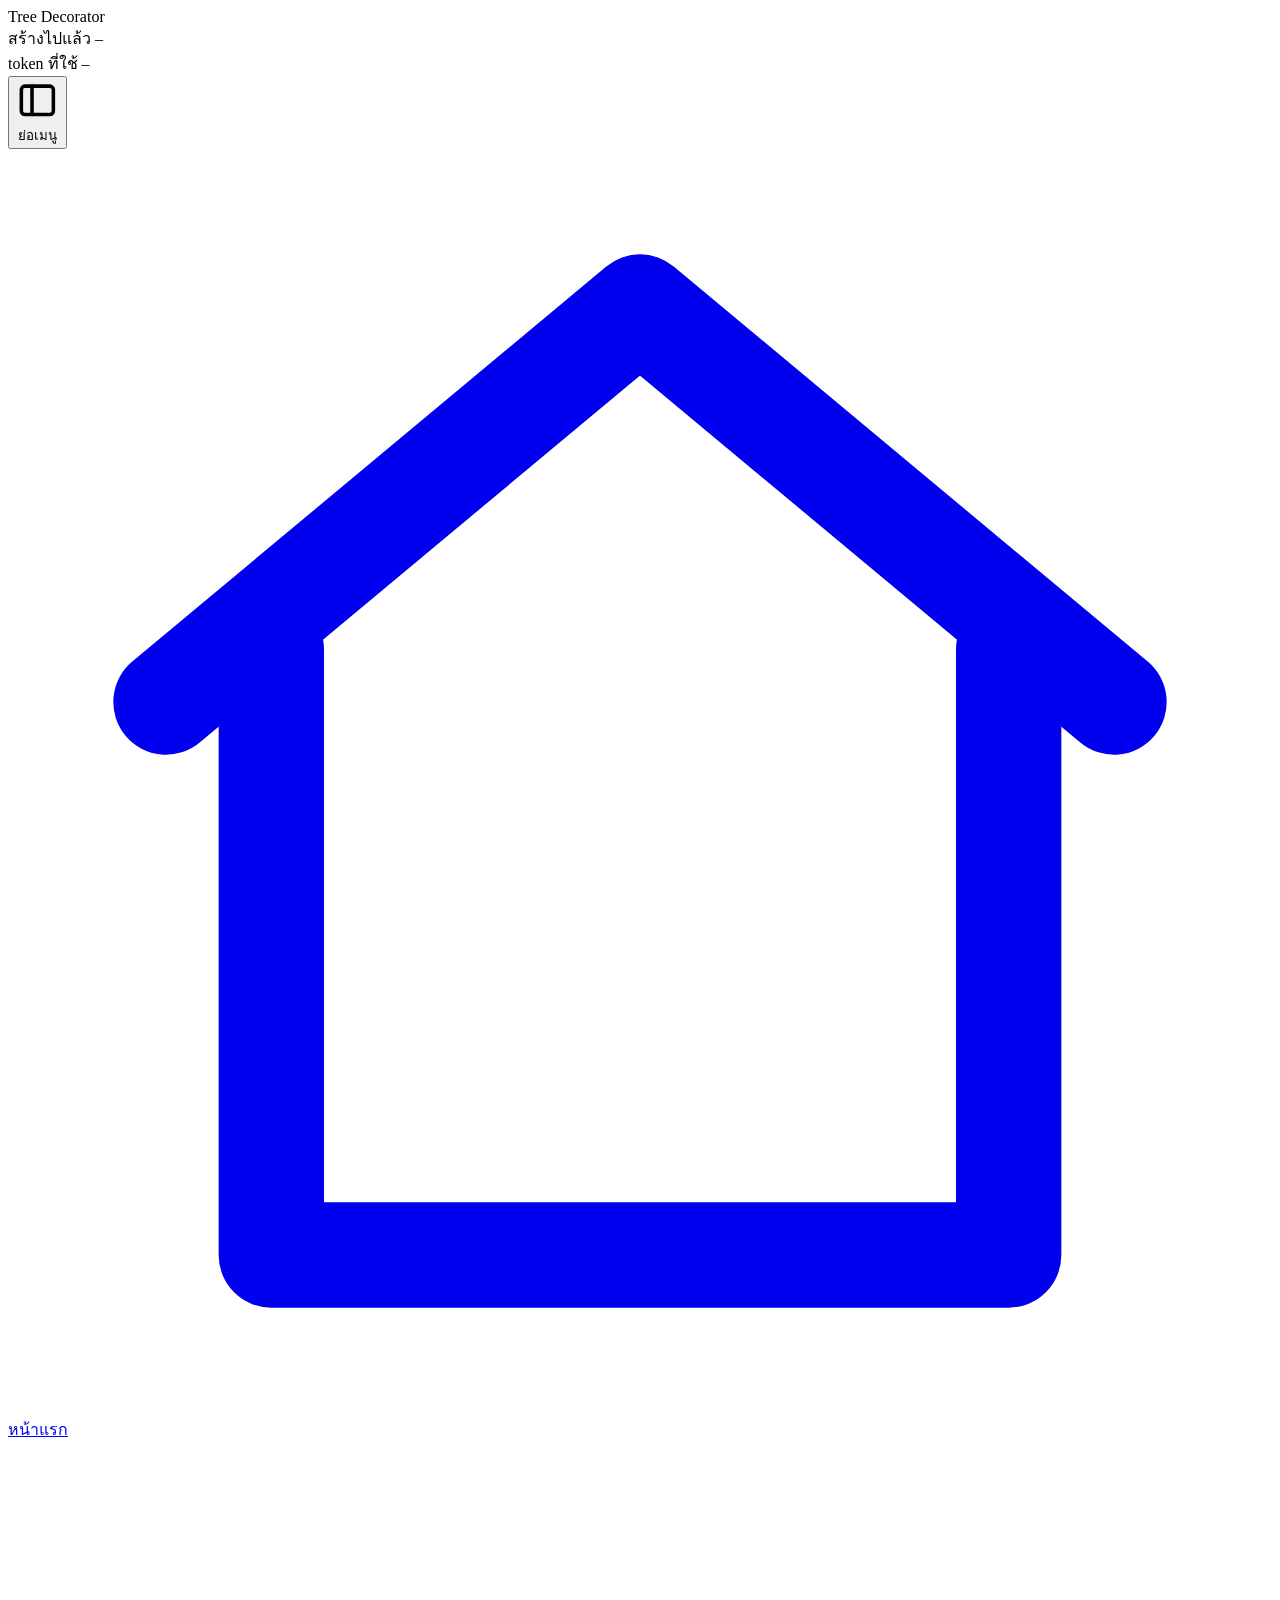
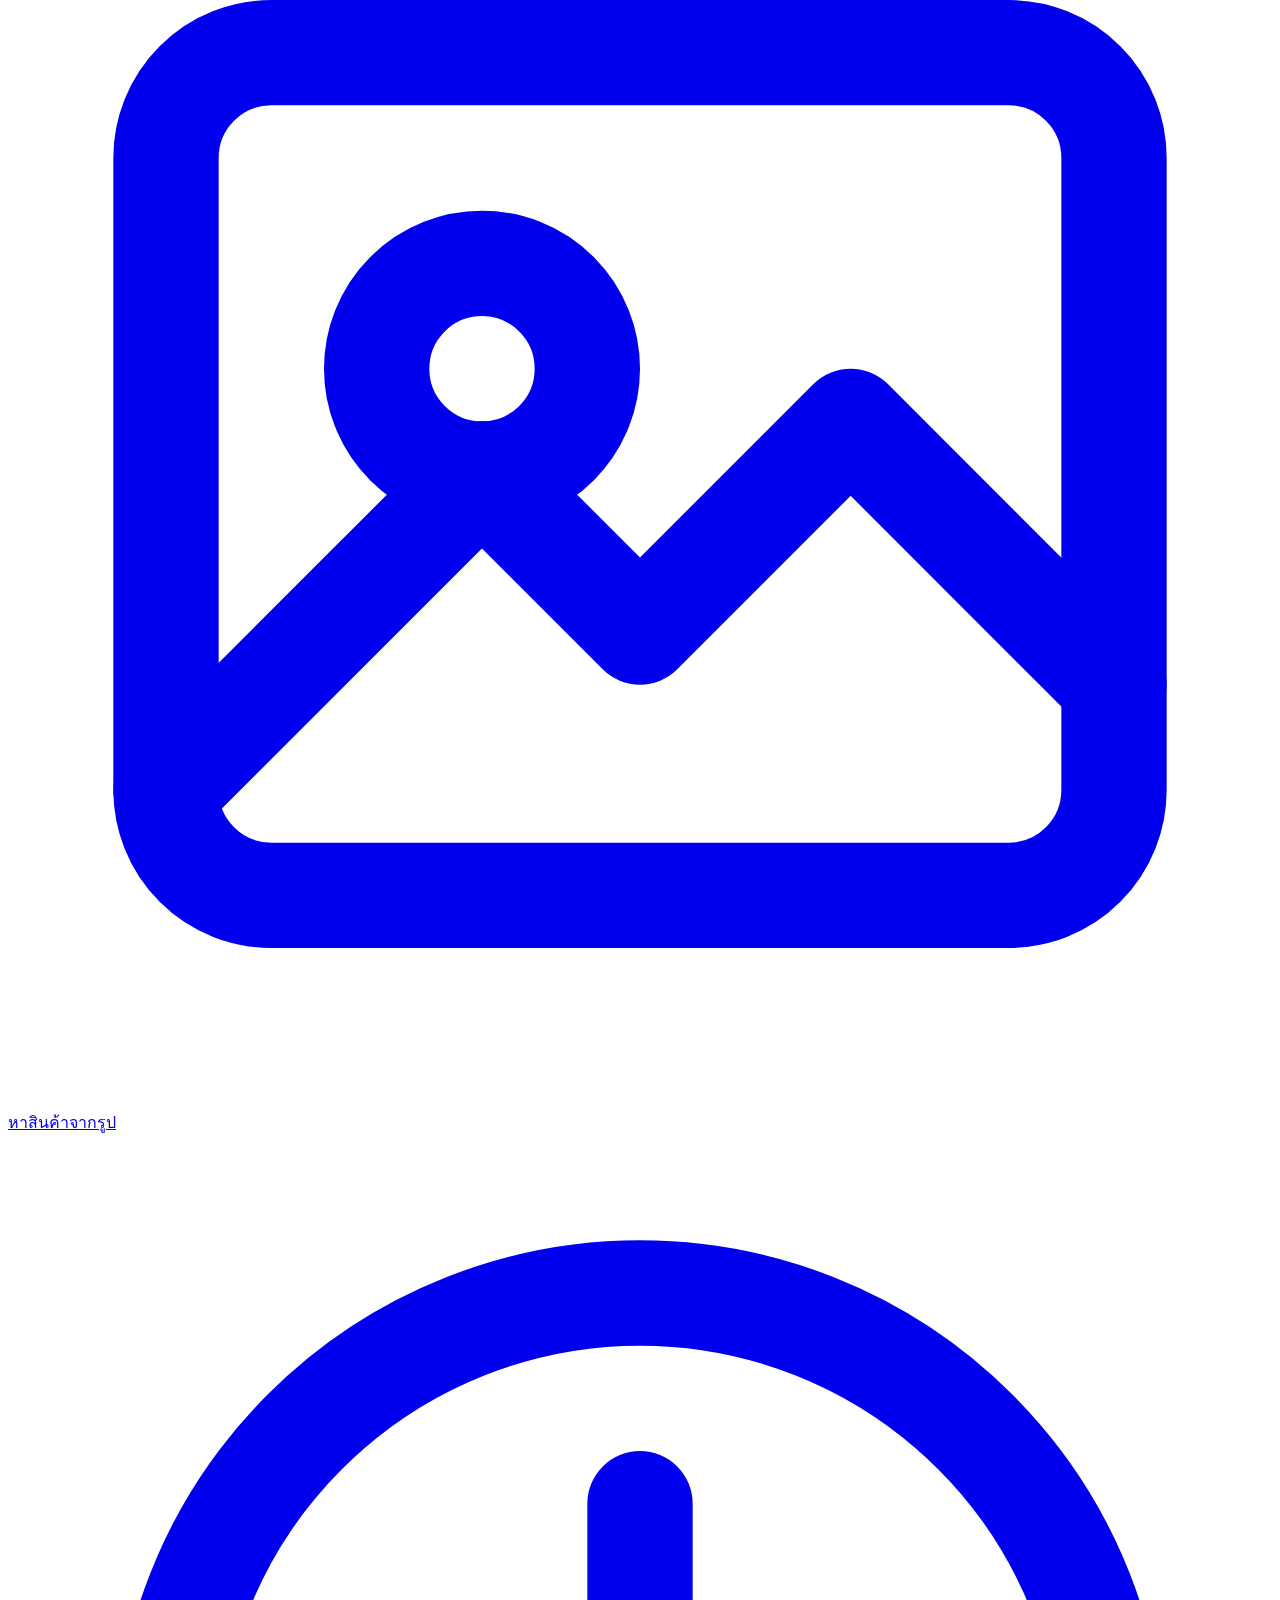
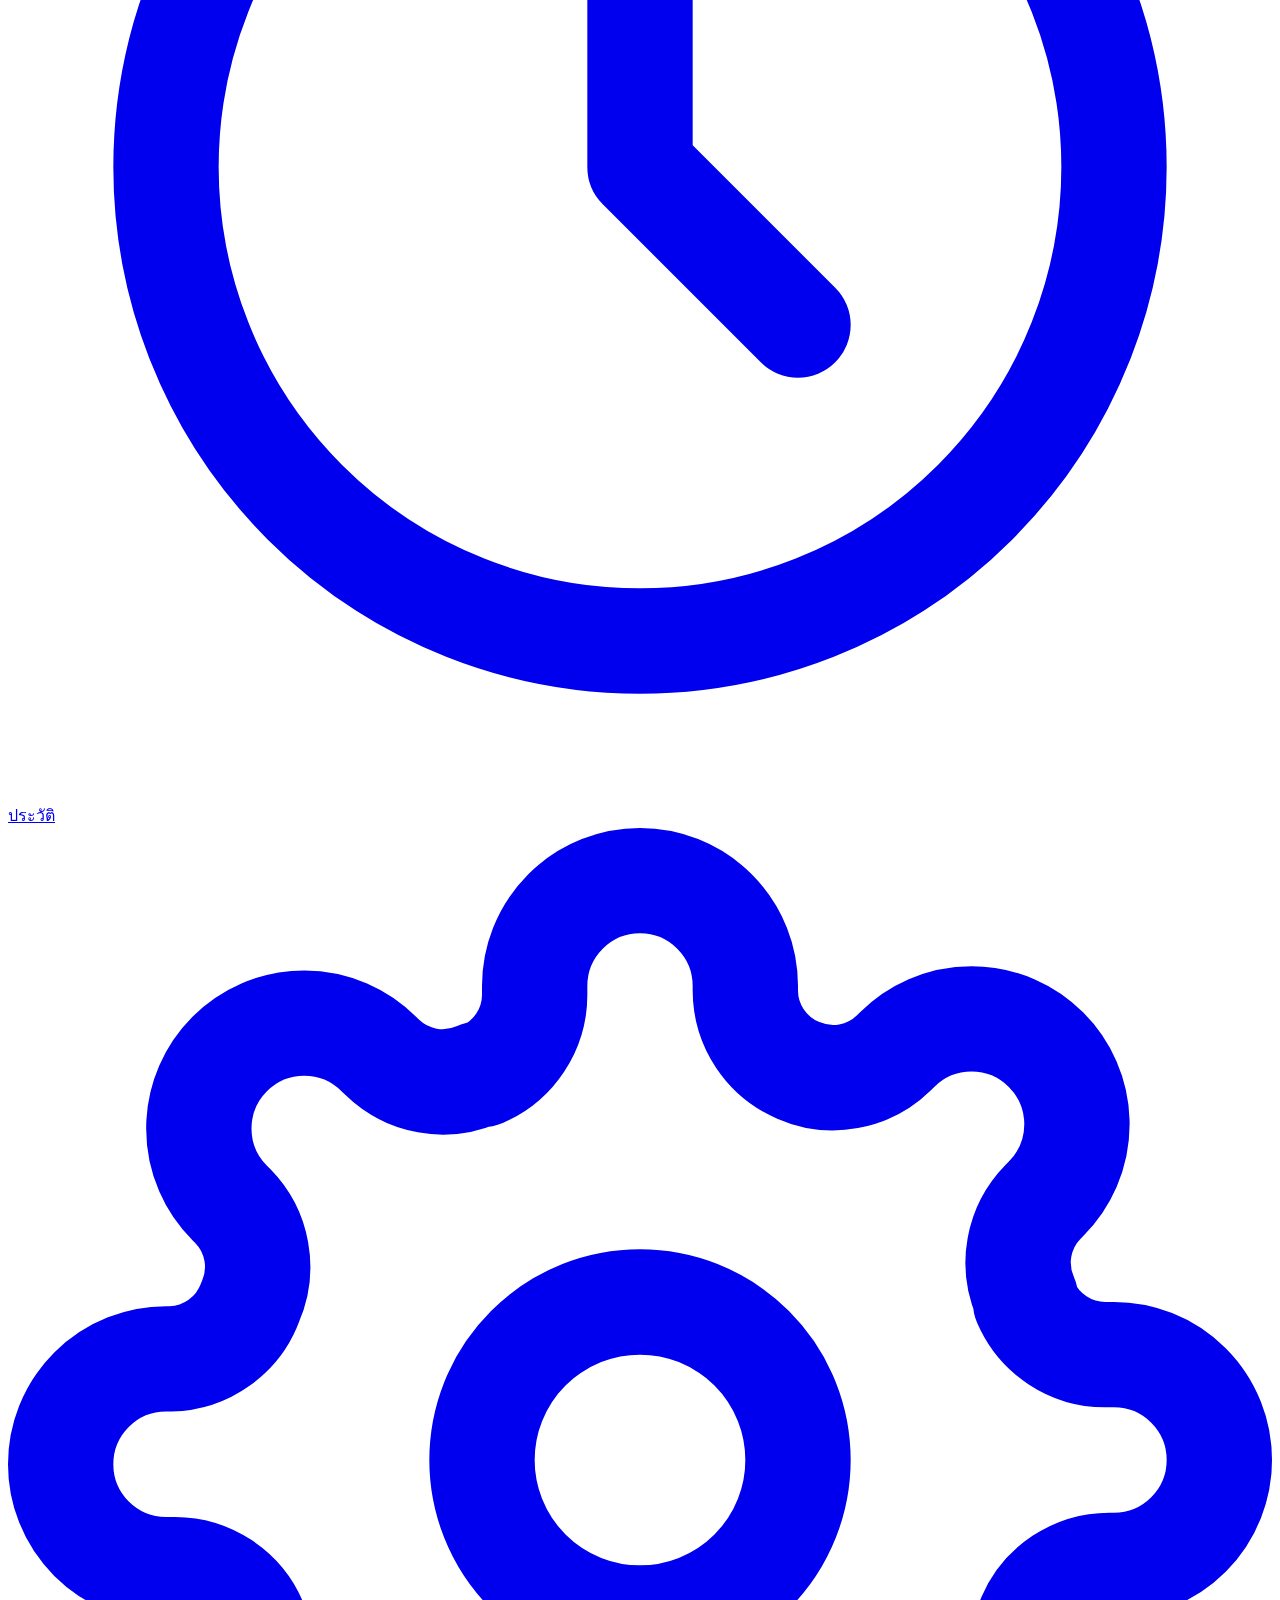
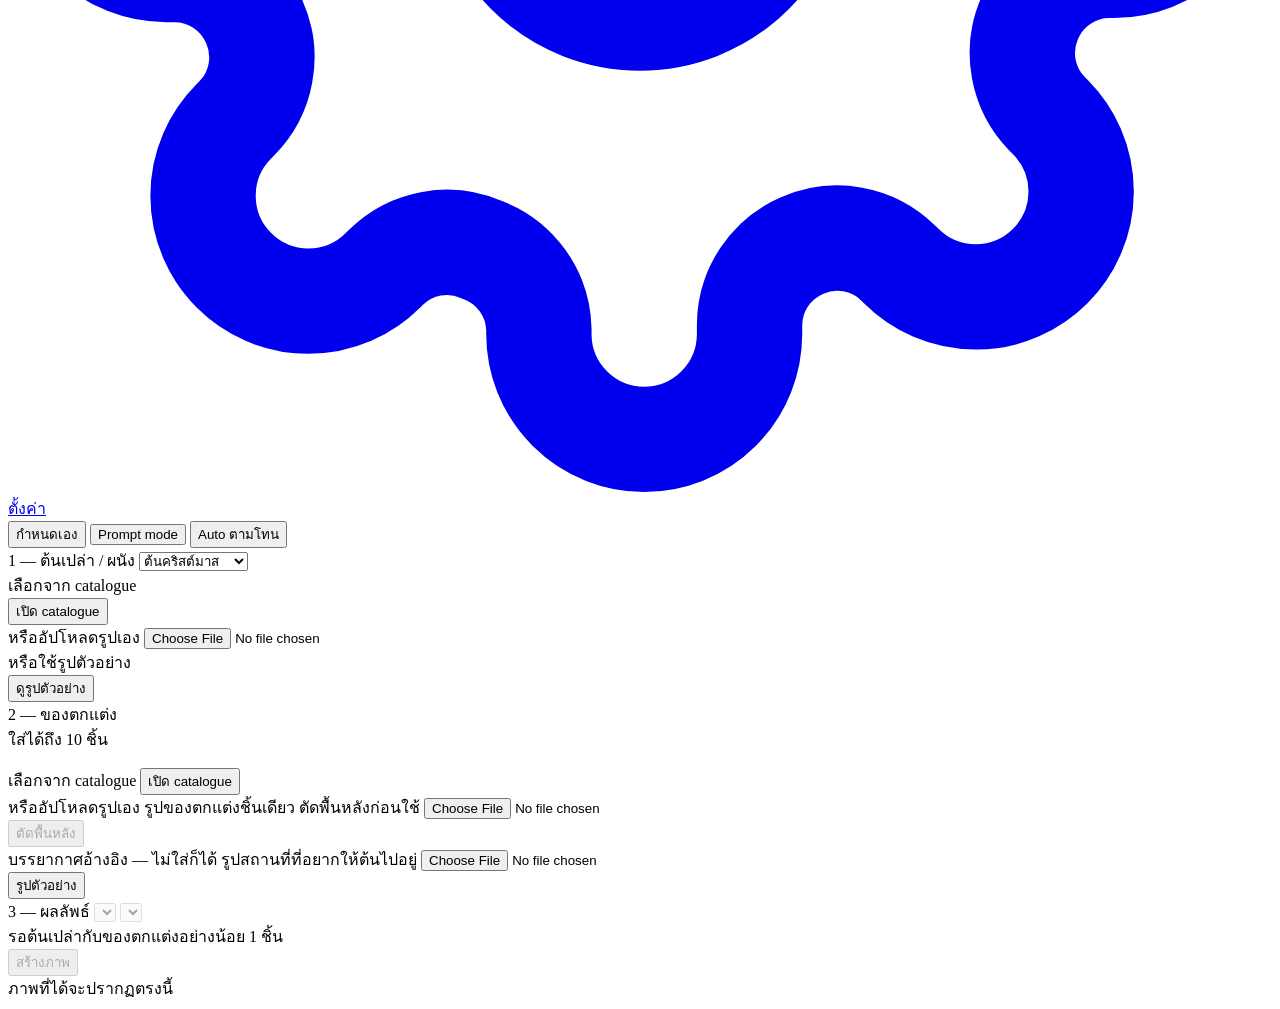
==== frontend/index.html @ 122dd1dc "refactor(frontend): extract generate request builders and add ?dryrun=1 (SPEC layout v2 8.0) buildGe" ====
<!doctype html>
<html lang="th">
<head>
<meta charset="utf-8">
<meta name="viewport" content="width=device-width, initial-scale=1">
<title>Tree Decorator</title>
<link rel="icon" href="/static/icon.ico">
<link rel="stylesheet" href="/static/styles/tokens.css?v=8.50">
<link rel="stylesheet" href="/static/styles/components.css?v=8.50">
<script src="/static/theme.js?v=8.50"></script>
<script src="/static/sidebar.js?v=8.50"></script>
</head>
<body>

<header class="topbar">
  <span class="logo">Tree Decorator</span>
  <span class="spacer"></span>
  <div class="tile">
    <span class="k caption">สร้างไปแล้ว</span>
    <span class="v" id="generations">–</span>
  </div>
  <div class="tile">
    <span class="k caption">token ที่ใช้</span>
    <span class="v" id="tokens">–</span>
  </div>
</header>

<div class="frame">
  <nav class="sidebar">
    <button type="button" class="row" id="sidebar-toggle">
      <span class="row-icon"><svg viewBox="0 0 24 24" fill="none" stroke="currentColor" stroke-width="2" stroke-linecap="round" stroke-linejoin="round"><rect x="3" y="4" width="18" height="16" rx="2"/><line x1="9" y1="4" x2="9" y2="20"/></svg></span>
      ย่อเมนู
    </button>
    <a class="row active" href="/" title="หน้าแรก">
      <span class="row-icon"><svg viewBox="0 0 24 24" fill="none" stroke="currentColor" stroke-width="2" stroke-linecap="round" stroke-linejoin="round"><path d="M3 10.5 12 3l9 7.5"/><path d="M5 9.5V21h14V9.5"/></svg></span>
      หน้าแรก
    </a>
    <a class="row" href="/identify" title="หาสินค้าจากรูป">
      <span class="row-icon"><svg viewBox="0 0 24 24" fill="none" stroke="currentColor" stroke-width="2" stroke-linecap="round" stroke-linejoin="round"><rect x="3" y="4" width="18" height="16" rx="2"/><circle cx="9" cy="10" r="2"/><path d="M21 16l-5-5-4 4-3-3-6 6"/></svg></span>
      หาสินค้าจากรูป
    </a>
    <a class="row" href="/history" title="ประวัติ">
      <span class="row-icon"><svg viewBox="0 0 24 24" fill="none" stroke="currentColor" stroke-width="2" stroke-linecap="round" stroke-linejoin="round"><circle cx="12" cy="12" r="9"/><path d="M12 7v5l3 3"/></svg></span>
      ประวัติ
    </a>
    <a class="row" href="/settings" title="ตั้งค่า">
      <span class="row-icon"><svg viewBox="0 0 24 24" fill="none" stroke="currentColor" stroke-width="2" stroke-linecap="round" stroke-linejoin="round"><circle cx="12" cy="12" r="3"/><path d="M19.4 15a1.65 1.65 0 0 0 .33 1.82l.06.06a2 2 0 0 1 0 2.83 2 2 0 0 1-2.83 0l-.06-.06a1.65 1.65 0 0 0-1.82-.33 1.65 1.65 0 0 0-1 1.51V21a2 2 0 0 1-2 2 2 2 0 0 1-2-2v-.09A1.65 1.65 0 0 0 9 19.4a1.65 1.65 0 0 0-1.82.33l-.06.06a2 2 0 0 1-2.83 0 2 2 0 0 1 0-2.83l.06-.06a1.65 1.65 0 0 0 .33-1.82 1.65 1.65 0 0 0-1.51-1H3a2 2 0 0 1-2-2 2 2 0 0 1 2-2h.09A1.65 1.65 0 0 0 4.6 9a1.65 1.65 0 0 0-.33-1.82l-.06-.06a2 2 0 0 1 0-2.83 2 2 0 0 1 2.83 0l.06.06a1.65 1.65 0 0 0 1.82.33H9a1.65 1.65 0 0 0 1-1.51V3a2 2 0 0 1 2-2 2 2 0 0 1 2 2v.09a1.65 1.65 0 0 0 1 1.51 1.65 1.65 0 0 0 1.82-.33l.06-.06a2 2 0 0 1 2.83 0 2 2 0 0 1 0 2.83l-.06.06a1.65 1.65 0 0 0-.33 1.82V9a1.65 1.65 0 0 0 1.51 1H21a2 2 0 0 1 2 2 2 2 0 0 1-2 2h-.09a1.65 1.65 0 0 0-1.51 1z"/></svg></span>
      ตั้งค่า
    </a>
  </nav>

  <main class="page stack">

    <!-- Three ways in: "กำหนดเอง" is the panels below, unchanged. "Auto ตามโทน" is a simple
         helper for a customer who doesn't know what to pick — one question, the tone, then a
         fixed recipe of decorations auto-filled into the same panels via auto.js. "Prompt mode"
         is a chat-style page (prompt.js): attach the same tree/decorations/scene as chips,
         type a free description instead of picking a density, send once. None of the three
         replaces another. -->
    <div class="mode-switch" role="tablist" aria-label="โหมดสร้างภาพ">
      <button type="button" class="row active" id="mode-btn-custom" aria-pressed="true">กำหนดเอง</button>
      <button type="button" class="row" id="mode-btn-prompt" aria-pressed="false">Prompt mode</button>
      <button type="button" class="row" id="mode-btn-auto" aria-pressed="false">Auto ตามโทน</button>
    </div>

    <!-- The three-panel flow the design is built around: bare tree in, decorations in,
         result out. Generate lives inside the result panel — it is the button that fills
         this panel, so it sits where its effect appears rather than in a card of its own. -->
    <div class="panels" id="mode-custom">

      <section class="card stack">
        <span class="panel-title">1 — ต้นเปล่า / ผนัง</span>
        <select class="input" id="backdrop-select" aria-label="พื้นหลัง: ต้นคริสต์มาส หรือ ผนัง">
          <option value="tree">ต้นคริสต์มาส</option>
          <option value="wall">ผนัง หรือ ประตู</option>
        </select>

        <!-- Three ways to fill this one slot, not three things to do: the catalogue first,
             since a shop most often decorates its own stock, then an own photo, then the
             samples for someone with neither to hand. Each is labelled as an alternative so
             the stack does not read as a checklist. -->
        <div class="stack alt-group">
          <div class="stack">
            <span class="section-title">เลือกจาก catalogue</span>
            <div class="btn-row">
              <button class="btn" id="tree-catalog-toggle">เปิด catalogue</button>
            </div>
          </div>
          <div class="stack">
            <span class="section-title">หรืออัปโหลดรูปเอง</span>
            <input class="input" type="file" id="tree-file" accept="image/jpeg,image/png">
          </div>
          <div class="stack">
            <span class="section-title">หรือใช้รูปตัวอย่าง</span>
            <div class="btn-row">
              <button class="btn" id="tree-sample-toggle">ดูรูปตัวอย่าง</button>
            </div>
            <div class="sample-strip" id="tree-samples" hidden></div>
          </div>
        </div>
        <div class="thumb-frame" id="tree-preview-frame" hidden>
          <img class="thumb" id="tree-preview" alt="ต้นเปล่า">
          <span class="thumb-code" id="tree-code-badge" hidden></span>
        </div>
        <div id="tree-size-gate" hidden></div>
      </section>

      <section class="card stack role-decoration">
        <span class="panel-title">2 — ของตกแต่ง</span>
        <div class="decoration-columns">

          <div class="stack decoration-list-col">
            <span class="hint" id="element-count-hint">ใส่ได้ถึง 10 ชิ้น</span>
            <ul class="accepted" id="accepted-elements"></ul>
          </div>

          <div class="stack decoration-controls-col">

            <div class="stack">
              <span class="section-title">เลือกจาก catalogue</span>
              <button class="btn" id="catalog-toggle">เปิด catalogue</button>
            </div>

            <div class="stack">
              <span class="section-title">หรืออัปโหลดรูปเอง</span>
              <span class="hint">รูปของตกแต่งชิ้นเดียว ตัดพื้นหลังก่อนใช้</span>
              <input class="input" type="file" id="element-file" accept="image/jpeg,image/png">
              <div class="btn-row">
                <button class="btn" id="cut-btn" disabled>ตัดพื้นหลัง</button>
                <span class="hint" id="cut-hint"></span>
              </div>
              <div class="thumb-frame-sm" id="element-preview-frame" hidden>
                <img class="thumb-sm checker" id="element-preview" alt="ของตกแต่งที่ตัดพื้นหลังแล้ว">
                <span class="thumb-code" id="element-code-badge" hidden></span>
              </div>
              <div class="btn-row" id="element-actions" hidden>
                <button class="btn" id="accept-btn">ใช้ชิ้นนี้</button>
                <button class="btn danger" id="reject-btn">ทิ้ง แล้วลองใหม่</button>
              </div>
            </div>

            <div class="stack section-optional">
              <span class="section-title">บรรยากาศอ้างอิง <span class="hint">— ไม่ใส่ก็ได้</span></span>
              <span class="hint">รูปสถานที่ที่อยากให้ต้นไปอยู่</span>
              <input class="input" type="file" id="scene-reference-file" accept="image/jpeg,image/png">
              <div class="btn-row">
                <button class="btn" id="scene-sample-toggle">รูปตัวอย่าง</button>
              </div>
              <div class="sample-strip" id="scene-samples" hidden></div>
              <div class="btn-row" id="scene-reference-actions" hidden>
                <button class="btn danger" id="scene-reference-clear">เอารูปออก</button>
              </div>
              <img class="thumb-sm" id="scene-reference-preview" alt="รูปบรรยากาศอ้างอิง" hidden>
            </div>

          </div>

        </div>
      </section>

      <section class="card stack role-result">
        <span class="panel-title">3 — ผลลัพธ์</span>
        <select class="input option-name" id="size-select" disabled aria-label="ขนาดภาพผลลัพธ์"></select>
        <select class="input" id="density-select" disabled aria-label="ความหนาแน่นของตกแต่ง"></select>
        <div class="chip" id="status-chip">รอต้นเปล่ากับของตกแต่งอย่างน้อย 1 ชิ้น</div>
        <div class="btn-row">
          <button class="btn primary" id="generate-btn" disabled>สร้างภาพ</button>
        </div>
        <div class="notice" id="error-box" hidden></div>
        <span class="hint" id="result-empty">ภาพที่ได้จะปรากฏตรงนี้</span>
        <img class="thumb" id="out-result" alt="ต้นที่แต่งแล้ว" hidden>
        <div class="btn-row" id="count-actions" hidden>
          <button class="btn" id="count-btn">นับของในรูปนี้</button>
          <span class="hint">เสียเงินเพิ่มเล็กน้อย</span>
        </div>
        <ul class="hint" id="result-quantities" hidden></ul>
        <span class="hint" id="count-note" hidden></span>
        <span class="hint" id="stock-note" hidden>ของที่ต้องเบิก (คิดจากขนาดจริงในแคตตาล็อก ไม่ใช่การนับจากรูป)</span>
        <ul class="hint" id="result-stock" hidden></ul>
        <div class="btn-row" id="result-actions" hidden>
          <a class="btn" id="download-btn" download>ดาวน์โหลด</a>
          <!-- Full price breakdown now lives on its own page (quote.html/quote.js) — panels
               1-3 were too cramped for it. href/hidden set by resumeFromHistory() and the
               generate-btn handler in app.js once a request_id exists. -->
          <a class="btn" id="quote-link" href="/quote" hidden>ดูราคาแบบเต็ม →</a>
          <span class="hint mono" id="result-meta"></span>
        </div>
      </section>

    </div>

    <!-- Owned entirely by auto.js — the tone row and the proposed decorations, built the
         same way #accepted-elements is: a container the script fills in. -->
    <div id="mode-auto" hidden></div>

    <!-- Owned entirely by prompt.js. A chat log (bot greeting, then a user message + a bot
         reply per send) above a composer: attachment chips, a free-text box, and Send —
         built the same "script fills in the container" way as #mode-auto. -->
    <div id="mode-prompt" class="chat-shell" hidden>
      <div class="chat-log" id="prompt-log">
        <div class="msg bot">
          <div class="msg-bubble">แนบต้นไม้กับของตกแต่ง แล้วบอกว่าอยากได้แบบไหน กด ส่ง ครั้งเดียวจบ</div>
        </div>
      </div>
      <div class="composer">
        <div class="composer-attachments" id="prompt-attachments"></div>
        <div class="composer-box">
          <div class="composer-attach-row">
            <button type="button" class="attach-btn" id="prompt-attach-tree">
              <svg viewBox="0 0 24 24" fill="none" stroke="currentColor" stroke-width="2" stroke-linecap="round" stroke-linejoin="round"><path d="M12 3v4M5 8l14 0M7 8l-3 6h16l-3-6M6 14l-2 4h16l-2-4"/></svg>
              แนบต้นไม้
            </button>
            <button type="button" class="attach-btn" id="prompt-attach-element">
              <svg viewBox="0 0 24 24" fill="none" stroke="currentColor" stroke-width="2" stroke-linecap="round" stroke-linejoin="round"><circle cx="12" cy="12" r="8"/><path d="M12 4v2M12 18v2"/></svg>
              แนบของตกแต่ง
            </button>
            <button type="button" class="attach-btn" id="prompt-attach-scene">
              <svg viewBox="0 0 24 24" fill="none" stroke="currentColor" stroke-width="2" stroke-linecap="round" stroke-linejoin="round"><rect x="3" y="5" width="18" height="14" rx="2"/><circle cx="8" cy="10" r="1.5"/><path d="M3 16l5-4 4 3 5-5 4 4"/></svg>
              แนบสถานที่จริง (บรรยากาศ)
            </button>
            <button type="button" class="attach-btn" id="prompt-attach-gallery">
              <svg viewBox="0 0 24 24" fill="none" stroke="currentColor" stroke-width="2" stroke-linecap="round" stroke-linejoin="round"><rect x="3" y="3" width="7" height="7" rx="1"/><rect x="14" y="3" width="7" height="7" rx="1"/><rect x="3" y="14" width="7" height="7" rx="1"/><rect x="14" y="14" width="7" height="7" rx="1"/></svg>
              เลือกจากตัวอย่าง
            </button>
            <input type="file" id="prompt-tree-file" accept="image/jpeg,image/png" hidden>
            <input type="file" id="prompt-element-file" accept="image/jpeg,image/png" hidden>
            <input type="file" id="prompt-scene-file" accept="image/jpeg,image/png" hidden>
          </div>
          <textarea class="composer-textarea" id="prompt-textarea"
            placeholder="อยากได้แบบไหน เช่น “แต่งโทนแดง-ทอง หรูหรา เว้นระยะห่างพอสมควร”"></textarea>
          <div class="composer-footer">
            <div class="composer-footer-left">
              <select class="input size-select-mini" id="prompt-size-select" disabled aria-label="ขนาดภาพผลลัพธ์"></select>
              <span class="char-count" id="prompt-char-count">0 / 500</span>
            </div>
            <button type="button" class="btn send-btn" id="prompt-send" disabled aria-label="ส่ง" title="ส่ง">
              <svg viewBox="0 0 24 24" fill="none" stroke="currentColor" stroke-width="2" stroke-linecap="round" stroke-linejoin="round"><path d="M22 2 11 13"/><path d="M22 2 15 22l-4-9-9-4Z"/></svg>
            </button>
          </div>
        </div>
      </div>
    </div>

  </main>
</div>

<dialog id="confirm-dialog">
  <h2>สร้างภาพนี้เลยไหม</h2>
  <p id="confirm-body"></p>
  <div class="notice warning" id="confirm-missing-sizes" hidden></div>
  <ul class="hint" id="confirm-quantities" hidden></ul>
  <div class="btn-row">
    <button class="btn success" id="confirm-btn">สร้างเลย</button>
    <button class="btn danger" id="cancel-btn">ยกเลิก</button>
  </div>
</dialog>

<!-- prompt.js's own confirm dialog — a near-duplicate of #confirm-dialog above (own ids), kept
     separate rather than shared so app.js's and prompt.js's confirm/cancel handlers never
     both fire on the same <dialog>. -->
<dialog id="prompt-confirm-dialog">
  <h2>สร้างภาพนี้เลยไหม</h2>
  <p id="prompt-confirm-body"></p>
  <div class="confirm-prompt-preview" id="prompt-confirm-preview" hidden></div>
  <div class="btn-row">
    <button class="btn success" id="prompt-confirm-yes">สร้างเลย</button>
    <button class="btn danger" id="prompt-confirm-no">ยกเลิก</button>
  </div>
</dialog>

<!-- The catalogue picker. A modal rather than an inline panel because it is a browse: the
     grid wants the whole width, and opening it should not push the rest of panel 2 around. -->
<dialog id="catalog-dialog" class="picker-dialog">
  <div class="picker-head">
    <h2>เลือกของตกแต่งจาก catalogue</h2>
    <button class="btn danger" id="catalog-close">ปิด</button>
  </div>
  <div class="picker-filters">
    <select class="input" id="catalog-shop" aria-label="กรองตามร้าน">
      <option value="">ทุกร้าน</option>
    </select>
    <select class="input" id="catalog-category" aria-label="กรองตามหมวด">
      <option value="">ทุกหมวด</option>
    </select>
    <input class="input" id="catalog-search" placeholder="ค้นรหัสหรือหมวด เช่น 017 หรือ bauble">
  </div>
  <span class="hint" id="catalog-count">กำลังโหลด…</span>
  <!-- What has been picked so far, without closing the dialog to go and look (issue #31).
       Only the decoration pickers fill this; the tree slot holds one tree, so it stays
       hidden there. -->
  <div class="picker-picked" id="catalog-picked" hidden></div>
  <div class="picker-grid" id="catalog-results"></div>
  <div class="btn-row">
    <button class="btn" id="catalog-more" hidden>โหลดเพิ่ม</button>
  </div>
</dialog>

<!-- Photos from the 2026 book's own display gallery — a finished-look style reference to pick
     for Prompt mode instead of uploading one. Reuses the catalogue picker's own dialog/grid
     classes since the "browse then pick one" shape is identical. -->
<dialog id="gallery-dialog" class="picker-dialog">
  <div class="picker-head">
    <h2>เลือกรูปตัวอย่างสไตล์การจัด</h2>
    <button class="btn danger" id="gallery-close">ปิด</button>
  </div>
  <div class="picker-grid" id="gallery-results"></div>
</dialog>

<!-- Full-size look at one photo, opened from the small corner button on a .candidate card. -->
<dialog id="lightbox-dialog" class="lightbox-dialog">
  <button class="btn danger" id="lightbox-close">ปิด</button>
  <img id="lightbox-image" alt="">
</dialog>

<script src="/static/api.js?v=8.50"></script>
<script src="/static/app.js?v=8.50"></script>
<script src="/static/auto.js?v=8.50"></script>
<script src="/static/prompt.js?v=8.50"></script>
</body>
</html>
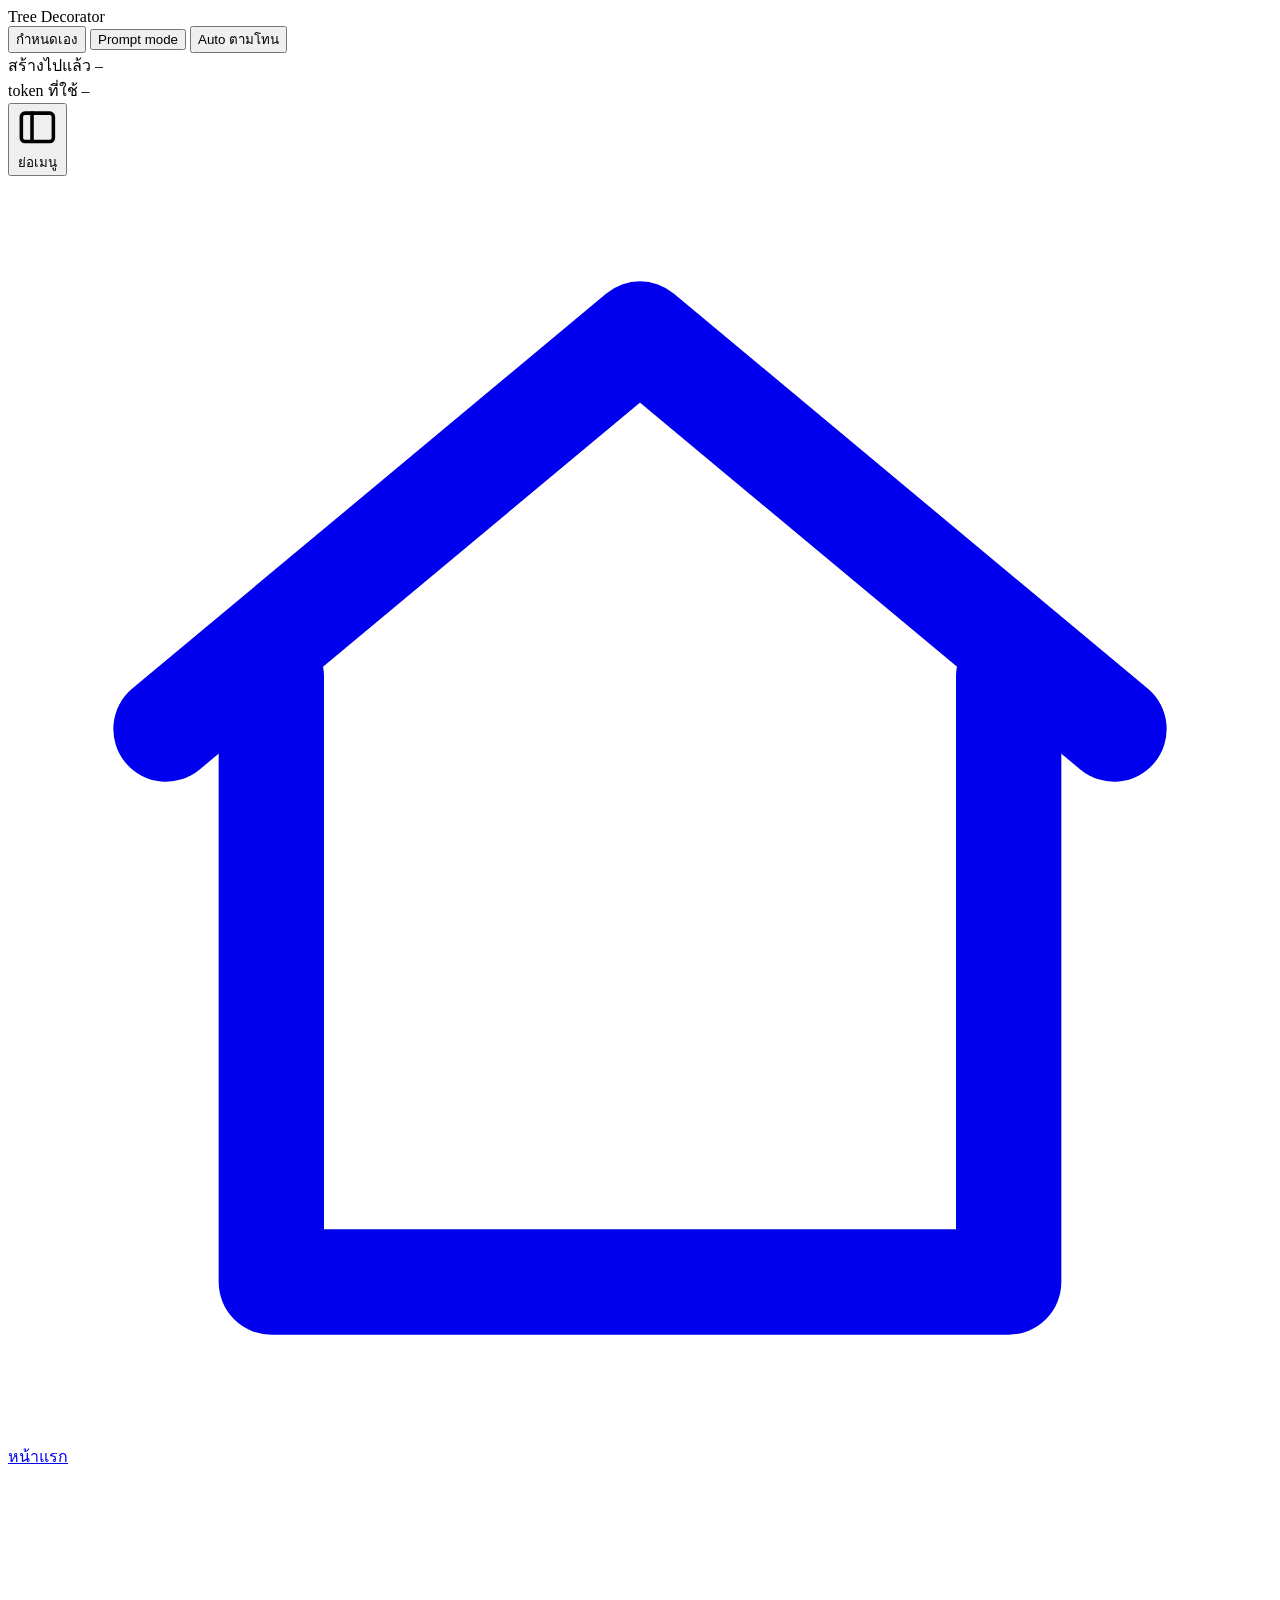
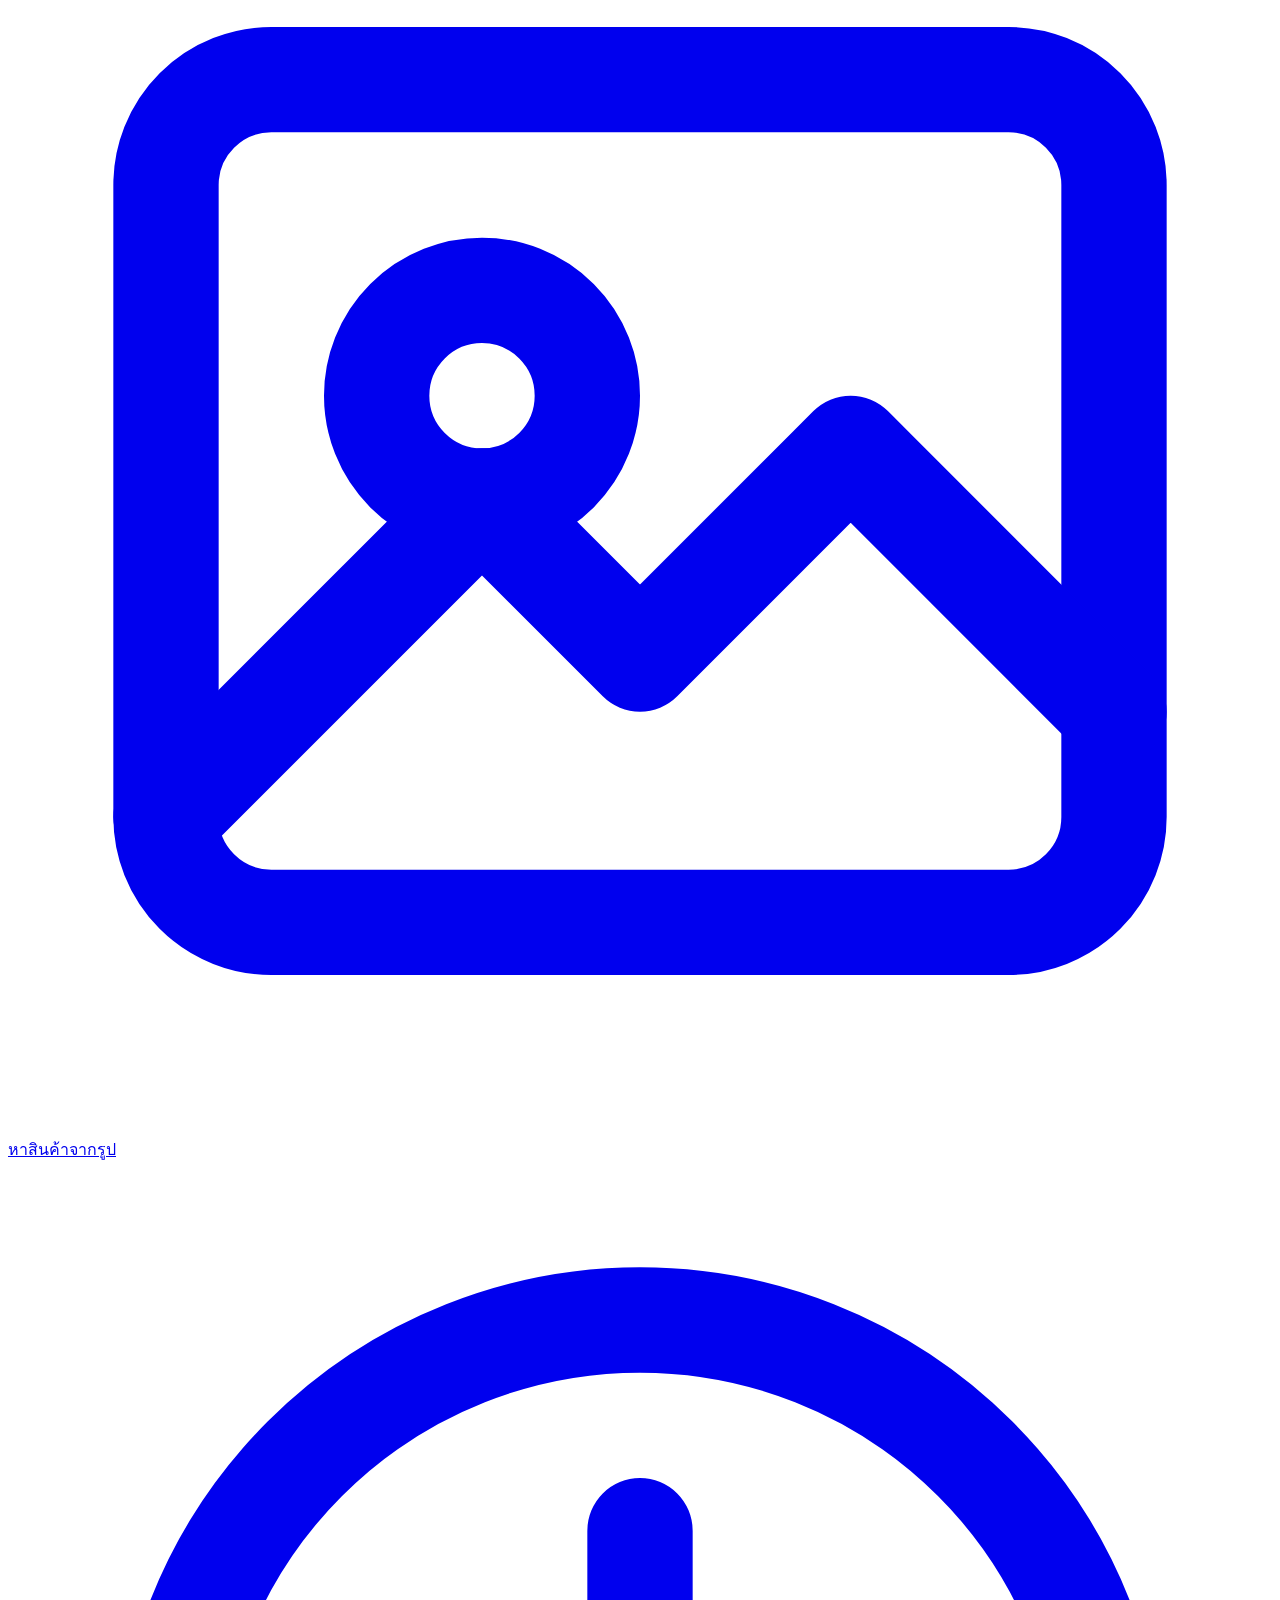
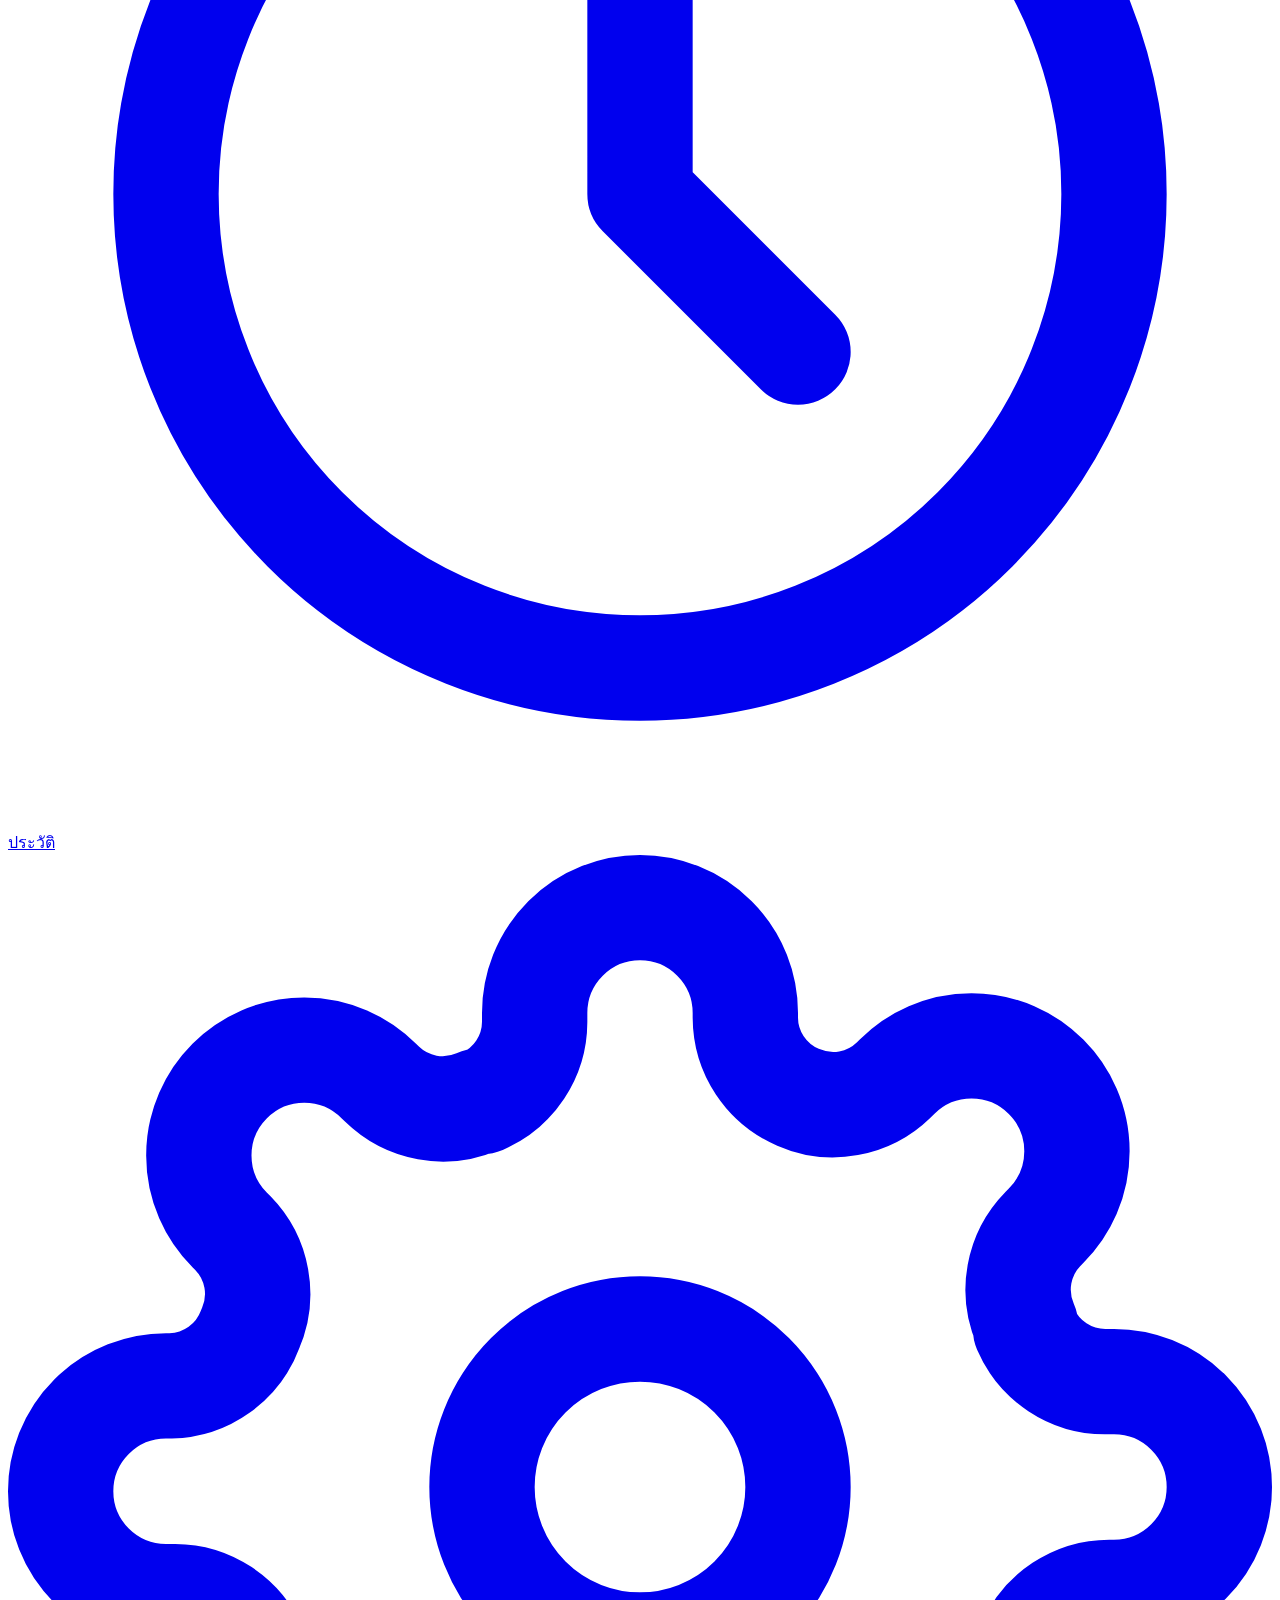
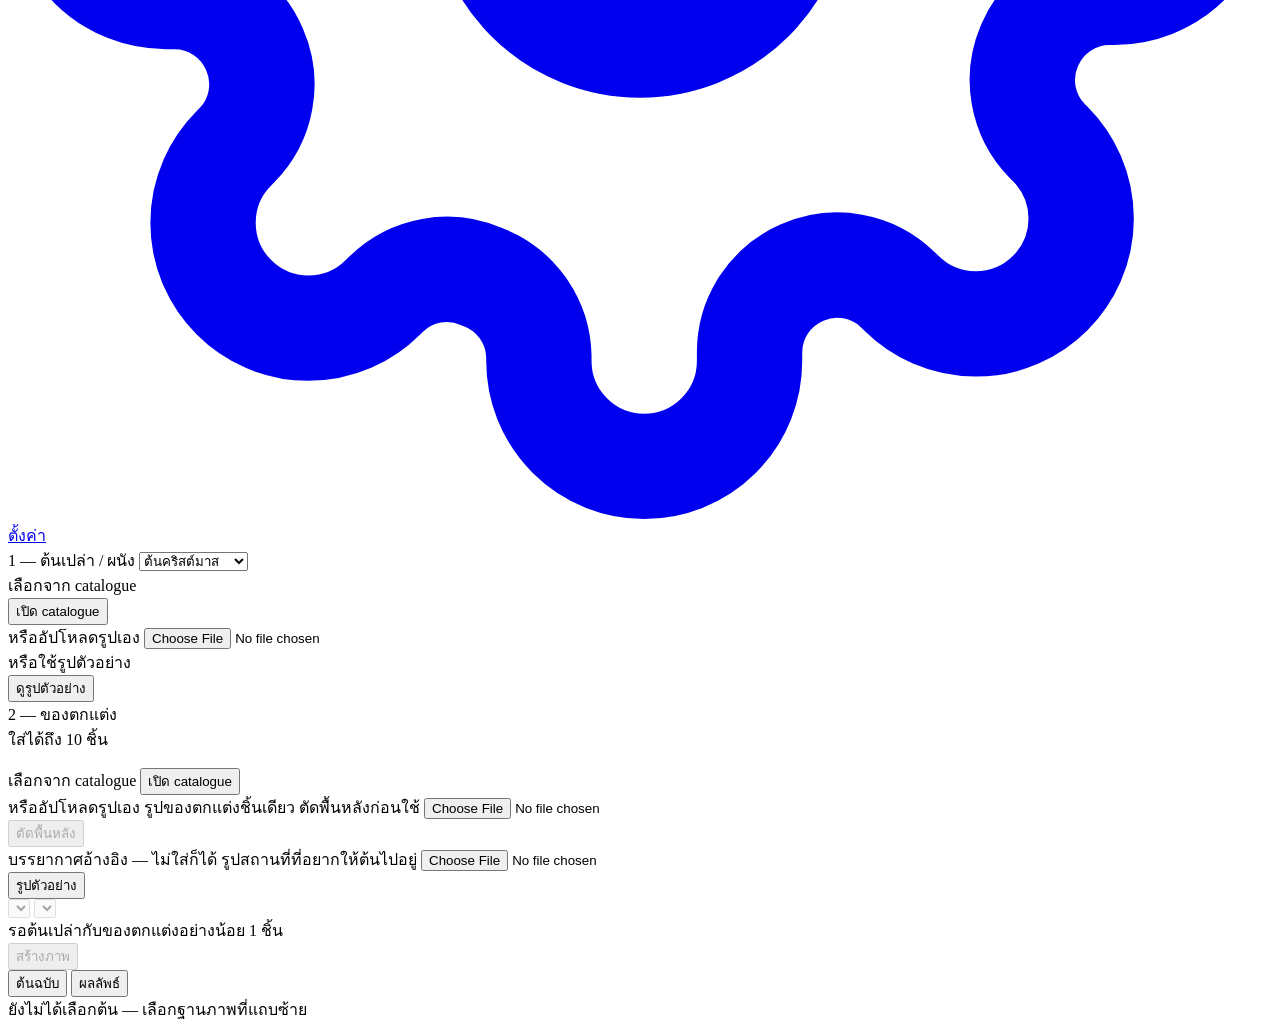
==== commit 9e6a1c3d: "feat(frontend): workspace shell with shared sidebar, stage and generate footer (SPEC layout v2 8.2.1" ====
--- a/frontend/index.html
+++ b/frontend/index.html
@@ -5,15 +5,21 @@
 <meta name="viewport" content="width=device-width, initial-scale=1">
 <title>Tree Decorator</title>
 <link rel="icon" href="/static/icon.ico">
-<link rel="stylesheet" href="/static/styles/tokens.css?v=8.50">
-<link rel="stylesheet" href="/static/styles/components.css?v=8.50">
-<script src="/static/theme.js?v=8.50"></script>
-<script src="/static/sidebar.js?v=8.50"></script>
+<link rel="stylesheet" href="/static/styles/tokens.css?v=8.52">
+<link rel="stylesheet" href="/static/styles/components.css?v=8.52">
+<script src="/static/store.js?v=8.52"></script>
+<script src="/static/theme.js?v=8.52"></script>
+<script src="/static/sidebar.js?v=8.52"></script>
 </head>
 <body>
 
 <header class="topbar">
   <span class="logo">Tree Decorator</span>
+  <div class="mode-switch" role="tablist" aria-label="โหมดสร้างภาพ">
+    <button type="button" class="row active" id="mode-btn-custom" aria-pressed="true">กำหนดเอง</button>
+    <button type="button" class="row" id="mode-btn-prompt" aria-pressed="false">Prompt mode</button>
+    <button type="button" class="row" id="mode-btn-auto" aria-pressed="false">Auto ตามโทน</button>
+  </div>
   <span class="spacer"></span>
   <div class="tile">
     <span class="k caption">สร้างไปแล้ว</span>
@@ -49,24 +55,13 @@
     </a>
   </nav>
 
-  <main class="page stack">
-
-    <!-- Three ways in: "กำหนดเอง" is the panels below, unchanged. "Auto ตามโทน" is a simple
-         helper for a customer who doesn't know what to pick — one question, the tone, then a
-         fixed recipe of decorations auto-filled into the same panels via auto.js. "Prompt mode"
-         is a chat-style page (prompt.js): attach the same tree/decorations/scene as chips,
-         type a free description instead of picking a density, send once. None of the three
-         replaces another. -->
-    <div class="mode-switch" role="tablist" aria-label="โหมดสร้างภาพ">
-      <button type="button" class="row active" id="mode-btn-custom" aria-pressed="true">กำหนดเอง</button>
-      <button type="button" class="row" id="mode-btn-prompt" aria-pressed="false">Prompt mode</button>
-      <button type="button" class="row" id="mode-btn-auto" aria-pressed="false">Auto ตามโทน</button>
-    </div>
-
-    <!-- The three-panel flow the design is built around: bare tree in, decorations in,
-         result out. Generate lives inside the result panel — it is the button that fills
-         this panel, so it sits where its effect appears rather than in a card of its own. -->
-    <div class="panels" id="mode-custom">
+  <main class="workspace">
+
+  <aside class="work-side">
+    <div class="work-body">
+
+
+    <div class="stack" id="mode-custom">
 
       <section class="card stack">
         <span class="panel-title">1 — ต้นเปล่า / ผนัง</span>
@@ -98,10 +93,6 @@
             <div class="sample-strip" id="tree-samples" hidden></div>
           </div>
         </div>
-        <div class="thumb-frame" id="tree-preview-frame" hidden>
-          <img class="thumb" id="tree-preview" alt="ต้นเปล่า">
-          <span class="thumb-code" id="tree-code-badge" hidden></span>
-        </div>
         <div id="tree-size-gate" hidden></div>
       </section>
 
@@ -158,34 +149,6 @@
         </div>
       </section>
 
-      <section class="card stack role-result">
-        <span class="panel-title">3 — ผลลัพธ์</span>
-        <select class="input option-name" id="size-select" disabled aria-label="ขนาดภาพผลลัพธ์"></select>
-        <select class="input" id="density-select" disabled aria-label="ความหนาแน่นของตกแต่ง"></select>
-        <div class="chip" id="status-chip">รอต้นเปล่ากับของตกแต่งอย่างน้อย 1 ชิ้น</div>
-        <div class="btn-row">
-          <button class="btn primary" id="generate-btn" disabled>สร้างภาพ</button>
-        </div>
-        <div class="notice" id="error-box" hidden></div>
-        <span class="hint" id="result-empty">ภาพที่ได้จะปรากฏตรงนี้</span>
-        <img class="thumb" id="out-result" alt="ต้นที่แต่งแล้ว" hidden>
-        <div class="btn-row" id="count-actions" hidden>
-          <button class="btn" id="count-btn">นับของในรูปนี้</button>
-          <span class="hint">เสียเงินเพิ่มเล็กน้อย</span>
-        </div>
-        <ul class="hint" id="result-quantities" hidden></ul>
-        <span class="hint" id="count-note" hidden></span>
-        <span class="hint" id="stock-note" hidden>ของที่ต้องเบิก (คิดจากขนาดจริงในแคตตาล็อก ไม่ใช่การนับจากรูป)</span>
-        <ul class="hint" id="result-stock" hidden></ul>
-        <div class="btn-row" id="result-actions" hidden>
-          <a class="btn" id="download-btn" download>ดาวน์โหลด</a>
-          <!-- Full price breakdown now lives on its own page (quote.html/quote.js) — panels
-               1-3 were too cramped for it. href/hidden set by resumeFromHistory() and the
-               generate-btn handler in app.js once a request_id exists. -->
-          <a class="btn" id="quote-link" href="/quote" hidden>ดูราคาแบบเต็ม →</a>
-          <span class="hint mono" id="result-meta"></span>
-        </div>
-      </section>
 
     </div>
 
@@ -240,6 +203,54 @@
         </div>
       </div>
     </div>
+    </div>
+
+    <div class="work-footer" id="generate-footer">
+    <select class="input option-name" id="size-select" disabled aria-label="ขนาดภาพผลลัพธ์"></select>
+    <select class="input" id="density-select" disabled aria-label="ความหนาแน่นของตกแต่ง"></select>
+    <div class="chip" id="status-chip">รอต้นเปล่ากับของตกแต่งอย่างน้อย 1 ชิ้น</div>
+    <div class="btn-row">
+      <button class="btn primary" id="generate-btn" disabled>สร้างภาพ</button>
+    </div>
+    <div class="notice" id="error-box" hidden></div>
+    </div>
+  </aside>
+
+  <section class="stage">
+    <div class="stage-bar">
+      <div class="mode-switch" role="tablist" aria-label="มุมมองภาพ">
+        <button type="button" class="row active" id="stage-tab-original" aria-pressed="true">ต้นฉบับ</button>
+        <button type="button" class="row" id="stage-tab-result" aria-pressed="false">ผลลัพธ์</button>
+      </div>
+    </div>
+    <div class="stage-canvas" id="stage-view-original">
+    <div class="thumb-frame stage-frame" id="tree-preview-frame" hidden>
+      <img class="thumb" id="tree-preview" alt="ต้นเปล่า">
+      <span class="thumb-code" id="tree-code-badge" hidden></span>
+    </div>
+      <span class="hint stage-empty">ยังไม่ได้เลือกต้น — เลือกฐานภาพที่แถบซ้าย</span>
+    </div>
+    <div class="stack stage-result" id="stage-view-result" hidden>
+    <span class="hint" id="result-empty">ภาพที่ได้จะปรากฏตรงนี้</span>
+    <img class="thumb" id="out-result" alt="ต้นที่แต่งแล้ว" hidden>
+    <div class="btn-row" id="count-actions" hidden>
+      <button class="btn" id="count-btn">นับของในรูปนี้</button>
+      <span class="hint">เสียเงินเพิ่มเล็กน้อย</span>
+    </div>
+    <ul class="hint" id="result-quantities" hidden></ul>
+    <span class="hint" id="count-note" hidden></span>
+    <span class="hint" id="stock-note" hidden>ของที่ต้องเบิก (คิดจากขนาดจริงในแคตตาล็อก ไม่ใช่การนับจากรูป)</span>
+    <ul class="hint" id="result-stock" hidden></ul>
+    <div class="btn-row" id="result-actions" hidden>
+      <a class="btn" id="download-btn" download>ดาวน์โหลด</a>
+      <!-- Full price breakdown now lives on its own page (quote.html/quote.js) — panels
+           1-3 were too cramped for it. href/hidden set by resumeFromHistory() and the
+           generate-btn handler in app.js once a request_id exists. -->
+      <a class="btn" id="quote-link" href="/quote" hidden>ดูราคาแบบเต็ม →</a>
+      <span class="hint mono" id="result-meta"></span>
+    </div>
+    </div>
+  </section>
 
   </main>
 </div>
@@ -312,9 +323,10 @@
   <img id="lightbox-image" alt="">
 </dialog>
 
-<script src="/static/api.js?v=8.50"></script>
-<script src="/static/app.js?v=8.50"></script>
-<script src="/static/auto.js?v=8.50"></script>
-<script src="/static/prompt.js?v=8.50"></script>
+<script src="/static/api.js?v=8.52"></script>
+<script src="/static/app.js?v=8.52"></script>
+<script src="/static/auto.js?v=8.52"></script>
+<script src="/static/prompt.js?v=8.52"></script>
+<script src="/static/shell.js?v=8.52"></script>
 </body>
 </html>
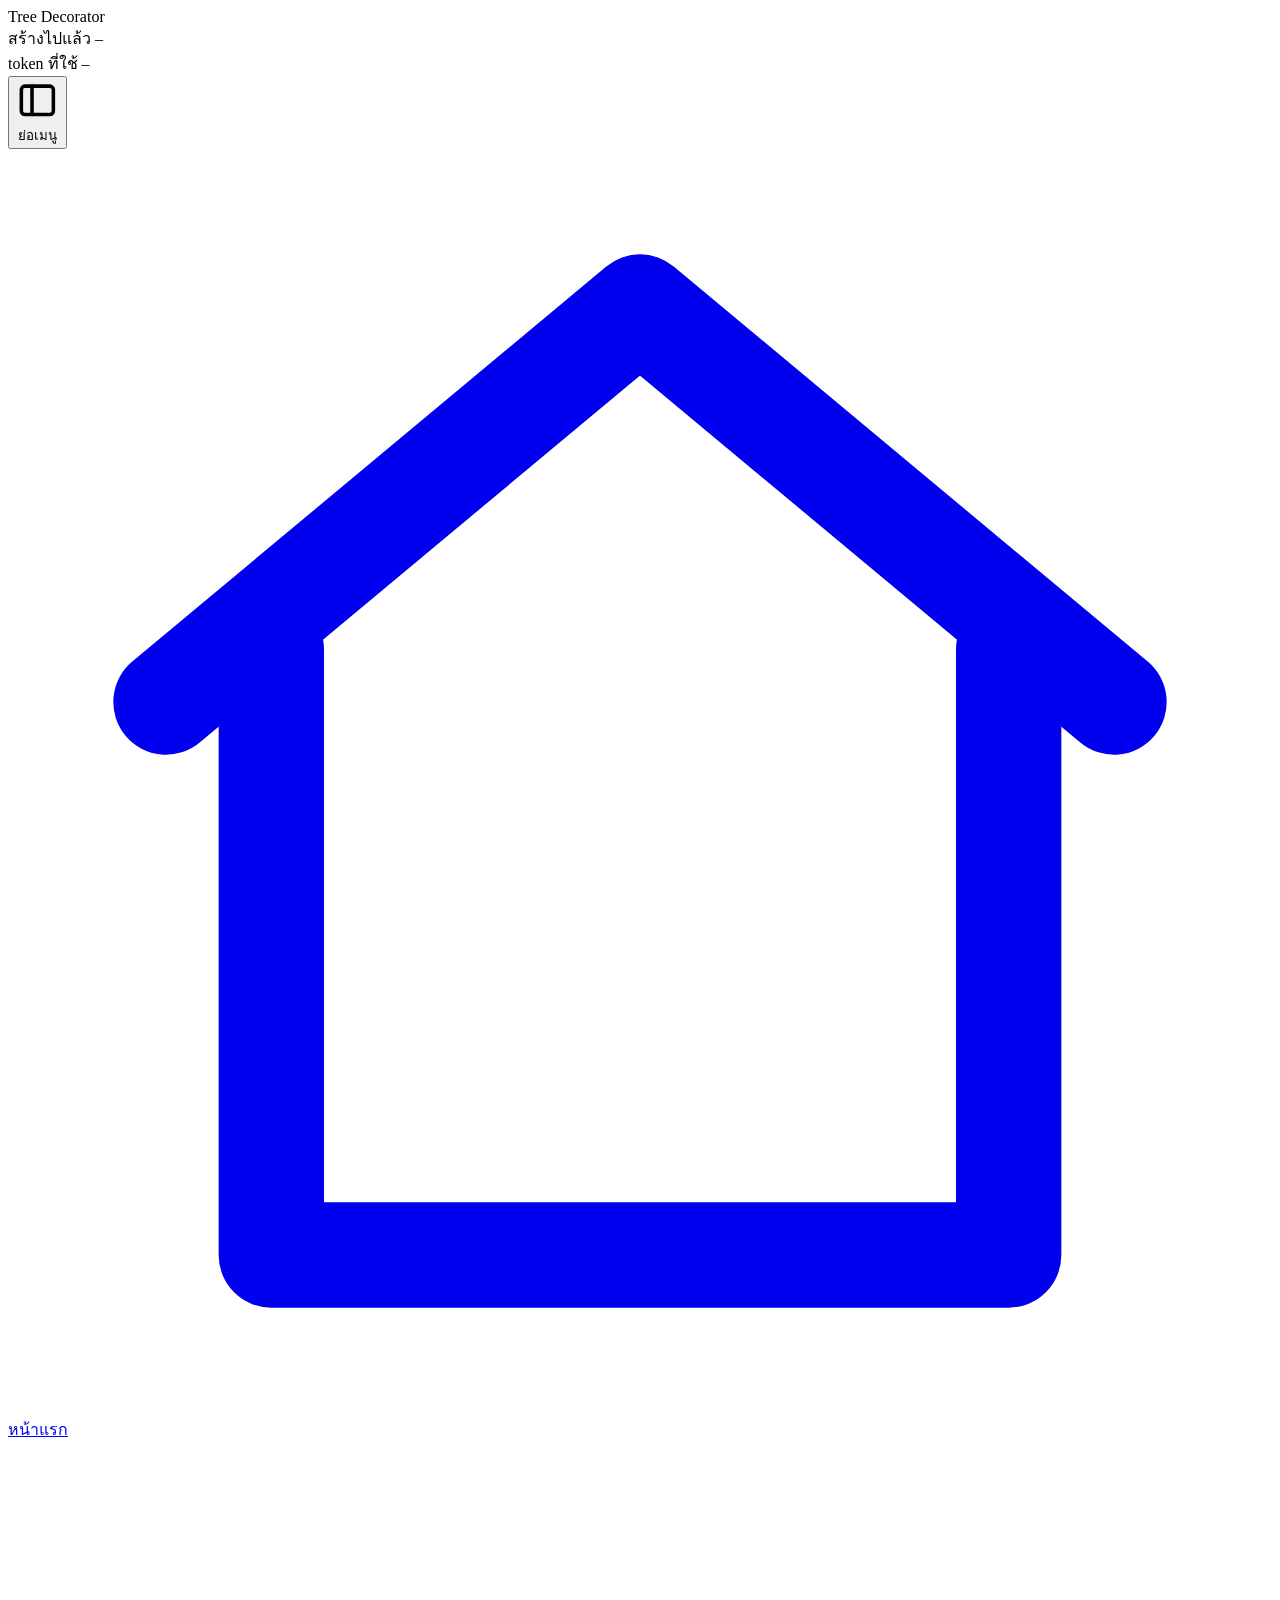
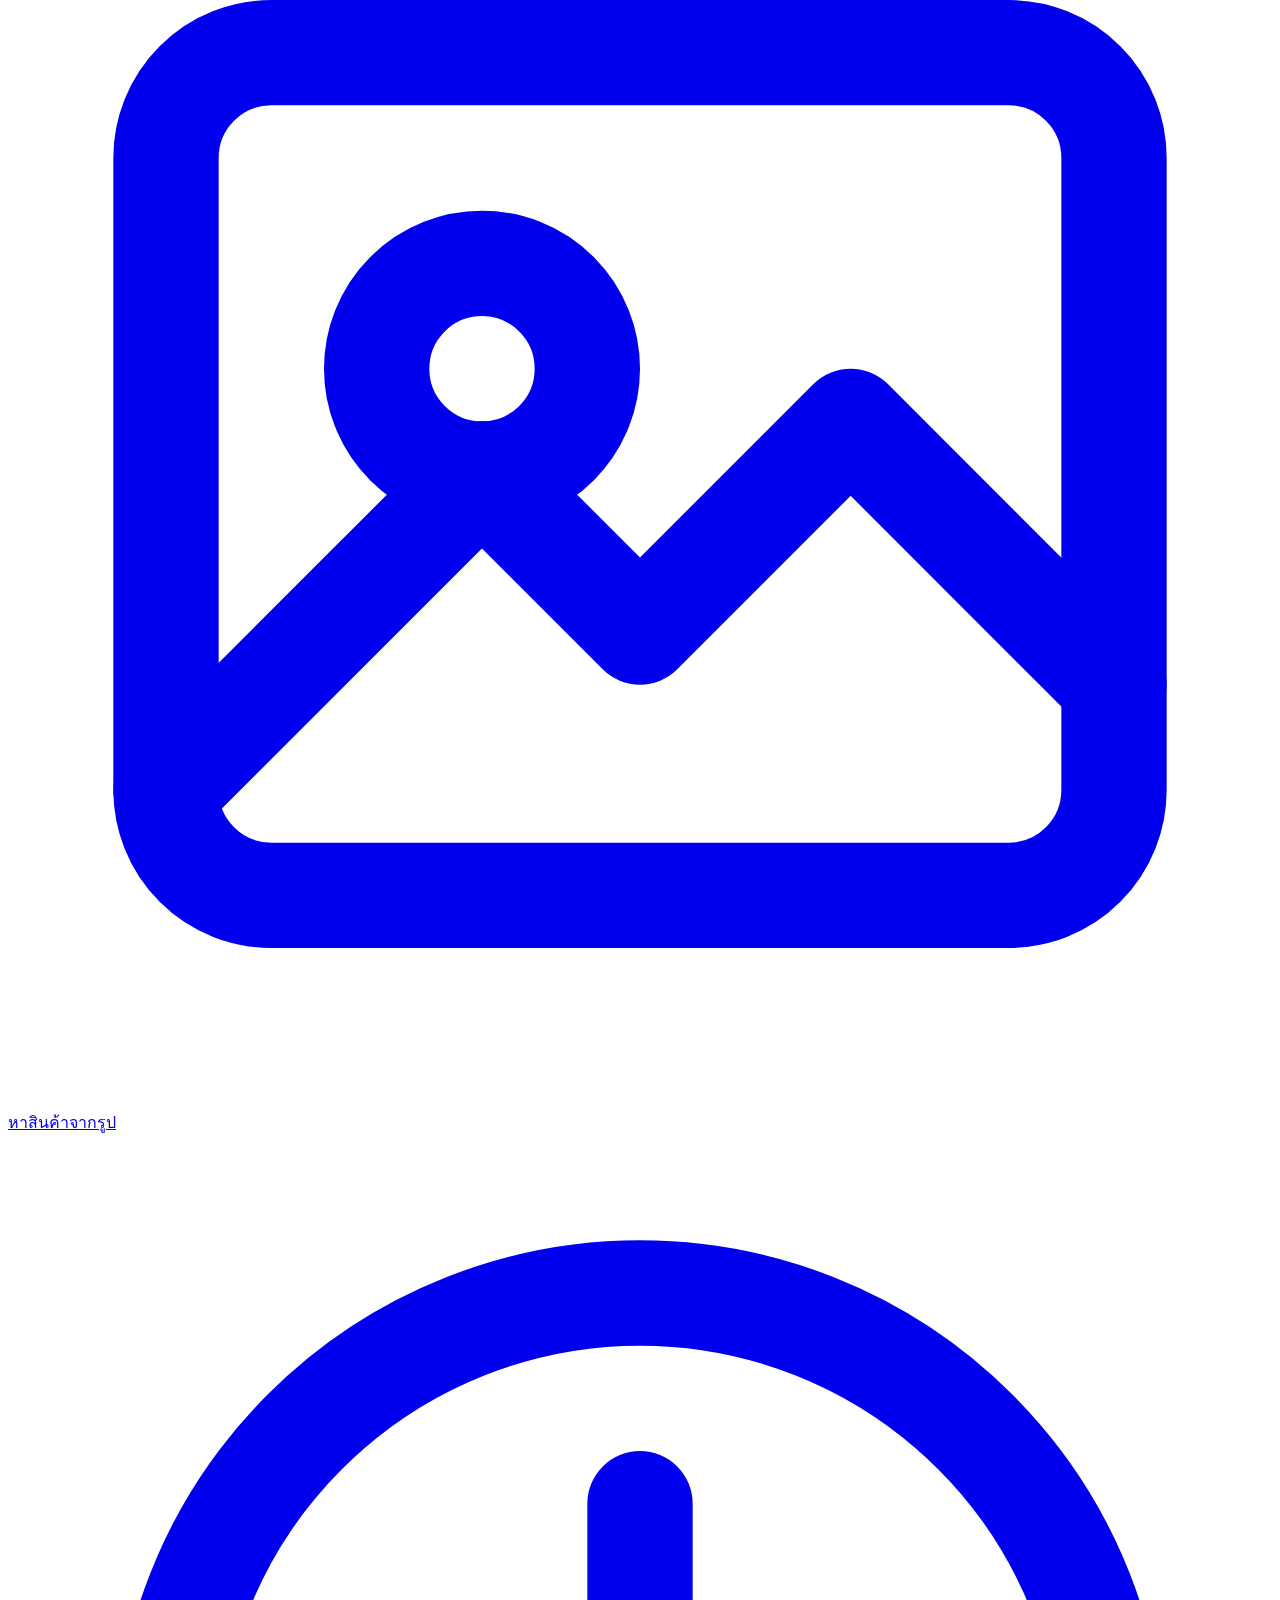
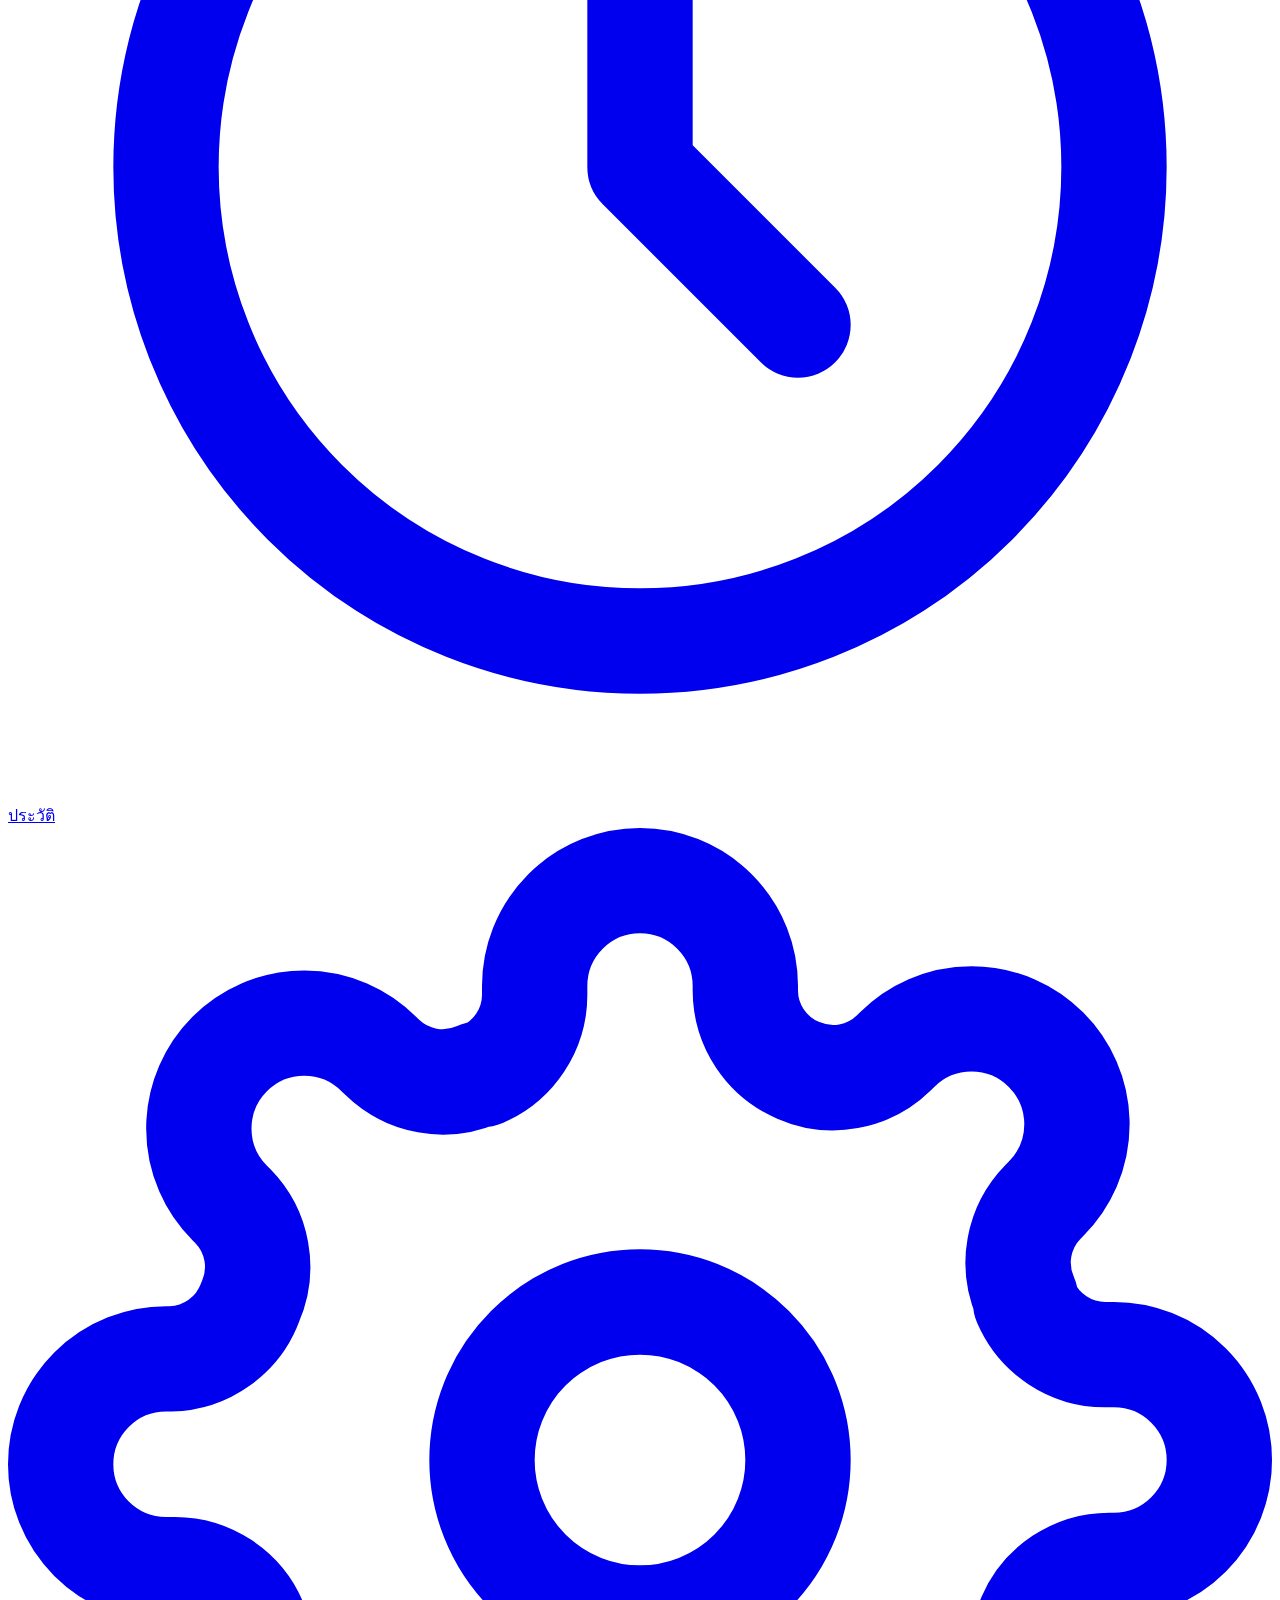
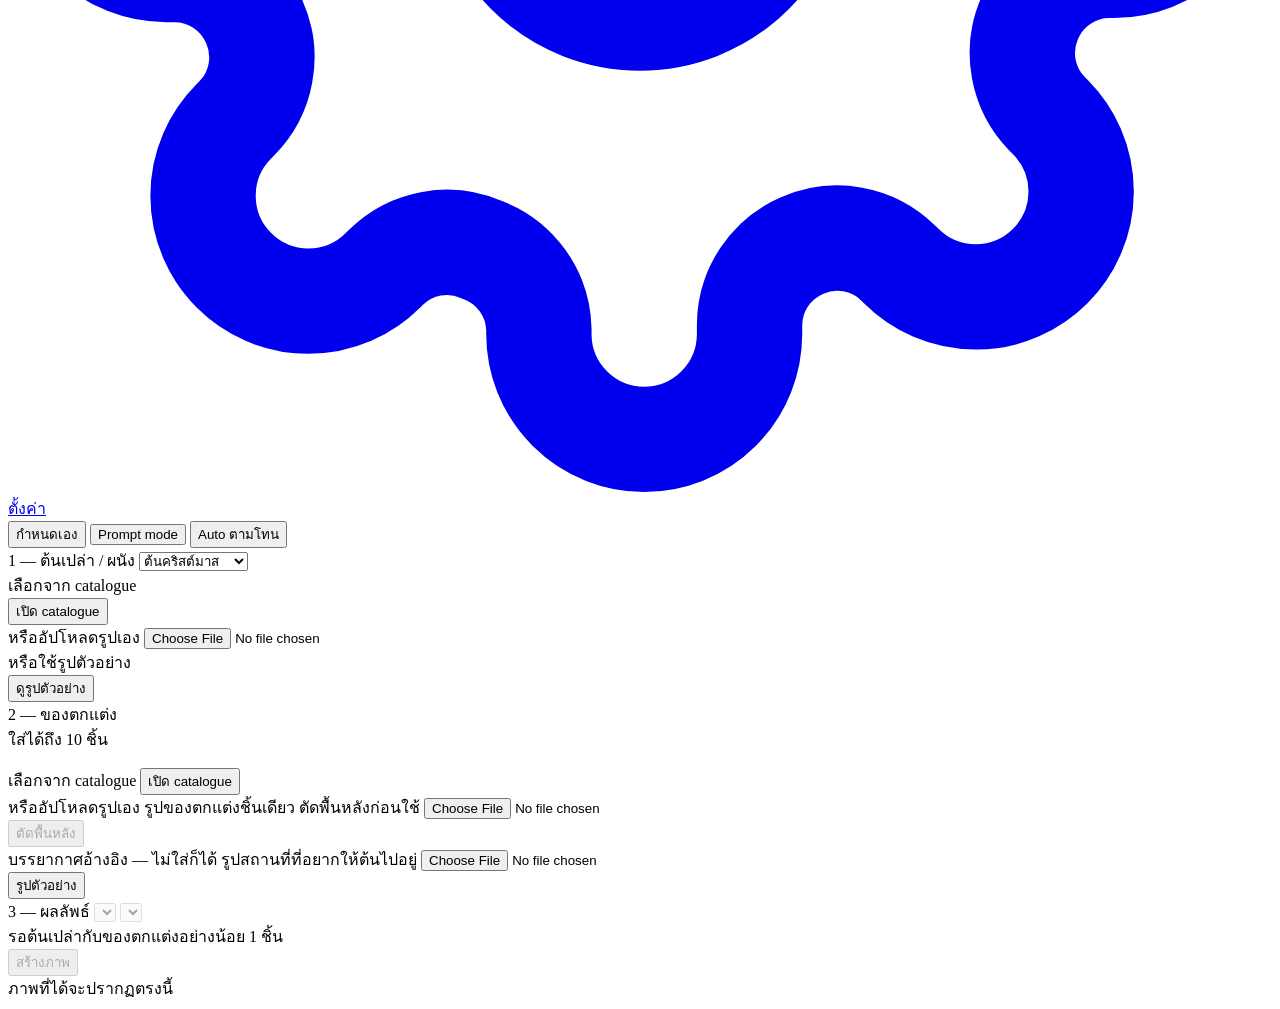
==== commit 119358c4: "Merge remote-tracking branch 'origin/main' into feature/post-decoration-pricing Brings in the pricin" ====
--- a/frontend/index.html
+++ b/frontend/index.html
@@ -5,21 +5,15 @@
 <meta name="viewport" content="width=device-width, initial-scale=1">
 <title>Tree Decorator</title>
 <link rel="icon" href="/static/icon.ico">
-<link rel="stylesheet" href="/static/styles/tokens.css?v=8.52">
-<link rel="stylesheet" href="/static/styles/components.css?v=8.52">
-<script src="/static/store.js?v=8.52"></script>
-<script src="/static/theme.js?v=8.52"></script>
-<script src="/static/sidebar.js?v=8.52"></script>
+<link rel="stylesheet" href="/static/styles/tokens.css?v=8.49">
+<link rel="stylesheet" href="/static/styles/components.css?v=8.49">
+<script src="/static/theme.js?v=8.49"></script>
+<script src="/static/sidebar.js?v=8.49"></script>
 </head>
 <body>
 
 <header class="topbar">
   <span class="logo">Tree Decorator</span>
-  <div class="mode-switch" role="tablist" aria-label="โหมดสร้างภาพ">
-    <button type="button" class="row active" id="mode-btn-custom" aria-pressed="true">กำหนดเอง</button>
-    <button type="button" class="row" id="mode-btn-prompt" aria-pressed="false">Prompt mode</button>
-    <button type="button" class="row" id="mode-btn-auto" aria-pressed="false">Auto ตามโทน</button>
-  </div>
   <span class="spacer"></span>
   <div class="tile">
     <span class="k caption">สร้างไปแล้ว</span>
@@ -55,13 +49,24 @@
     </a>
   </nav>
 
-  <main class="workspace">
-
-  <aside class="work-side">
-    <div class="work-body">
-
-
-    <div class="stack" id="mode-custom">
+  <main class="page stack">
+
+    <!-- Three ways in: "กำหนดเอง" is the panels below, unchanged. "Auto ตามโทน" is a simple
+         helper for a customer who doesn't know what to pick — one question, the tone, then a
+         fixed recipe of decorations auto-filled into the same panels via auto.js. "Prompt mode"
+         is a chat-style page (prompt.js): attach the same tree/decorations/scene as chips,
+         type a free description instead of picking a density, send once. None of the three
+         replaces another. -->
+    <div class="mode-switch" role="tablist" aria-label="โหมดสร้างภาพ">
+      <button type="button" class="row active" id="mode-btn-custom" aria-pressed="true">กำหนดเอง</button>
+      <button type="button" class="row" id="mode-btn-prompt" aria-pressed="false">Prompt mode</button>
+      <button type="button" class="row" id="mode-btn-auto" aria-pressed="false">Auto ตามโทน</button>
+    </div>
+
+    <!-- The three-panel flow the design is built around: bare tree in, decorations in,
+         result out. Generate lives inside the result panel — it is the button that fills
+         this panel, so it sits where its effect appears rather than in a card of its own. -->
+    <div class="panels" id="mode-custom">
 
       <section class="card stack">
         <span class="panel-title">1 — ต้นเปล่า / ผนัง</span>
@@ -93,6 +98,10 @@
             <div class="sample-strip" id="tree-samples" hidden></div>
           </div>
         </div>
+        <div class="thumb-frame" id="tree-preview-frame" hidden>
+          <img class="thumb" id="tree-preview" alt="ต้นเปล่า">
+          <span class="thumb-code" id="tree-code-badge" hidden></span>
+        </div>
         <div id="tree-size-gate" hidden></div>
       </section>
 
@@ -149,6 +158,34 @@
         </div>
       </section>
 
+      <section class="card stack role-result">
+        <span class="panel-title">3 — ผลลัพธ์</span>
+        <select class="input option-name" id="size-select" disabled aria-label="ขนาดภาพผลลัพธ์"></select>
+        <select class="input" id="density-select" disabled aria-label="ความหนาแน่นของตกแต่ง"></select>
+        <div class="chip" id="status-chip">รอต้นเปล่ากับของตกแต่งอย่างน้อย 1 ชิ้น</div>
+        <div class="btn-row">
+          <button class="btn primary" id="generate-btn" disabled>สร้างภาพ</button>
+        </div>
+        <div class="notice" id="error-box" hidden></div>
+        <span class="hint" id="result-empty">ภาพที่ได้จะปรากฏตรงนี้</span>
+        <img class="thumb" id="out-result" alt="ต้นที่แต่งแล้ว" hidden>
+        <div class="btn-row" id="count-actions" hidden>
+          <button class="btn" id="count-btn">นับของในรูปนี้</button>
+          <span class="hint">เสียเงินเพิ่มเล็กน้อย</span>
+        </div>
+        <ul class="hint" id="result-quantities" hidden></ul>
+        <span class="hint" id="count-note" hidden></span>
+        <span class="hint" id="stock-note" hidden>ของที่ต้องเบิก (คิดจากขนาดจริงในแคตตาล็อก ไม่ใช่การนับจากรูป)</span>
+        <ul class="hint" id="result-stock" hidden></ul>
+        <div class="btn-row" id="result-actions" hidden>
+          <a class="btn" id="download-btn" download>ดาวน์โหลด</a>
+          <!-- Full price breakdown now lives on its own page (quote.html/quote.js) — panels
+               1-3 were too cramped for it. href/hidden set by resumeFromHistory() and the
+               generate-btn handler in app.js once a request_id exists. -->
+          <a class="btn" id="quote-link" href="/quote" hidden>ดูราคาแบบเต็ม →</a>
+          <span class="hint mono" id="result-meta"></span>
+        </div>
+      </section>
 
     </div>
 
@@ -203,54 +240,6 @@
         </div>
       </div>
     </div>
-    </div>
-
-    <div class="work-footer" id="generate-footer">
-    <select class="input option-name" id="size-select" disabled aria-label="ขนาดภาพผลลัพธ์"></select>
-    <select class="input" id="density-select" disabled aria-label="ความหนาแน่นของตกแต่ง"></select>
-    <div class="chip" id="status-chip">รอต้นเปล่ากับของตกแต่งอย่างน้อย 1 ชิ้น</div>
-    <div class="btn-row">
-      <button class="btn primary" id="generate-btn" disabled>สร้างภาพ</button>
-    </div>
-    <div class="notice" id="error-box" hidden></div>
-    </div>
-  </aside>
-
-  <section class="stage">
-    <div class="stage-bar">
-      <div class="mode-switch" role="tablist" aria-label="มุมมองภาพ">
-        <button type="button" class="row active" id="stage-tab-original" aria-pressed="true">ต้นฉบับ</button>
-        <button type="button" class="row" id="stage-tab-result" aria-pressed="false">ผลลัพธ์</button>
-      </div>
-    </div>
-    <div class="stage-canvas" id="stage-view-original">
-    <div class="thumb-frame stage-frame" id="tree-preview-frame" hidden>
-      <img class="thumb" id="tree-preview" alt="ต้นเปล่า">
-      <span class="thumb-code" id="tree-code-badge" hidden></span>
-    </div>
-      <span class="hint stage-empty">ยังไม่ได้เลือกต้น — เลือกฐานภาพที่แถบซ้าย</span>
-    </div>
-    <div class="stack stage-result" id="stage-view-result" hidden>
-    <span class="hint" id="result-empty">ภาพที่ได้จะปรากฏตรงนี้</span>
-    <img class="thumb" id="out-result" alt="ต้นที่แต่งแล้ว" hidden>
-    <div class="btn-row" id="count-actions" hidden>
-      <button class="btn" id="count-btn">นับของในรูปนี้</button>
-      <span class="hint">เสียเงินเพิ่มเล็กน้อย</span>
-    </div>
-    <ul class="hint" id="result-quantities" hidden></ul>
-    <span class="hint" id="count-note" hidden></span>
-    <span class="hint" id="stock-note" hidden>ของที่ต้องเบิก (คิดจากขนาดจริงในแคตตาล็อก ไม่ใช่การนับจากรูป)</span>
-    <ul class="hint" id="result-stock" hidden></ul>
-    <div class="btn-row" id="result-actions" hidden>
-      <a class="btn" id="download-btn" download>ดาวน์โหลด</a>
-      <!-- Full price breakdown now lives on its own page (quote.html/quote.js) — panels
-           1-3 were too cramped for it. href/hidden set by resumeFromHistory() and the
-           generate-btn handler in app.js once a request_id exists. -->
-      <a class="btn" id="quote-link" href="/quote" hidden>ดูราคาแบบเต็ม →</a>
-      <span class="hint mono" id="result-meta"></span>
-    </div>
-    </div>
-  </section>
 
   </main>
 </div>
@@ -323,10 +312,9 @@
   <img id="lightbox-image" alt="">
 </dialog>
 
-<script src="/static/api.js?v=8.52"></script>
-<script src="/static/app.js?v=8.52"></script>
-<script src="/static/auto.js?v=8.52"></script>
-<script src="/static/prompt.js?v=8.52"></script>
-<script src="/static/shell.js?v=8.52"></script>
+<script src="/static/api.js?v=8.49"></script>
+<script src="/static/app.js?v=8.49"></script>
+<script src="/static/auto.js?v=8.49"></script>
+<script src="/static/prompt.js?v=8.49"></script>
 </body>
 </html>
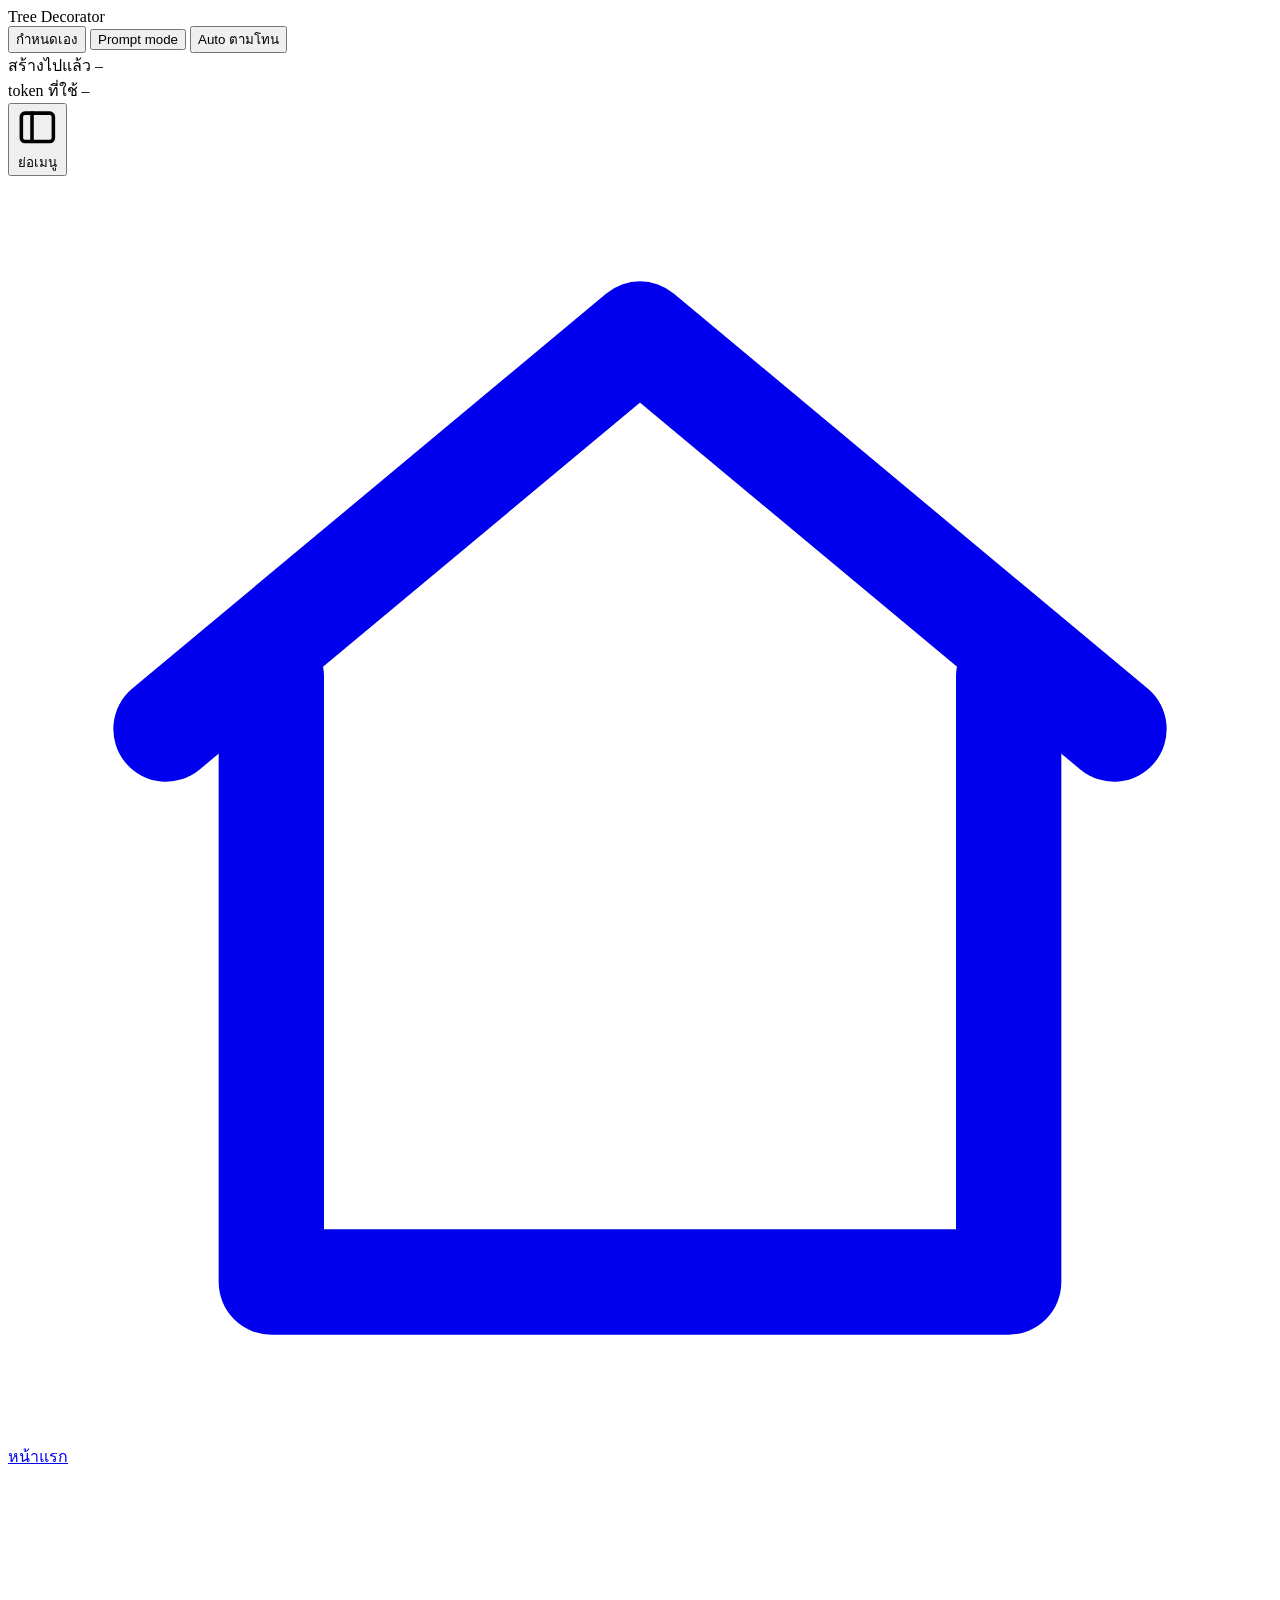
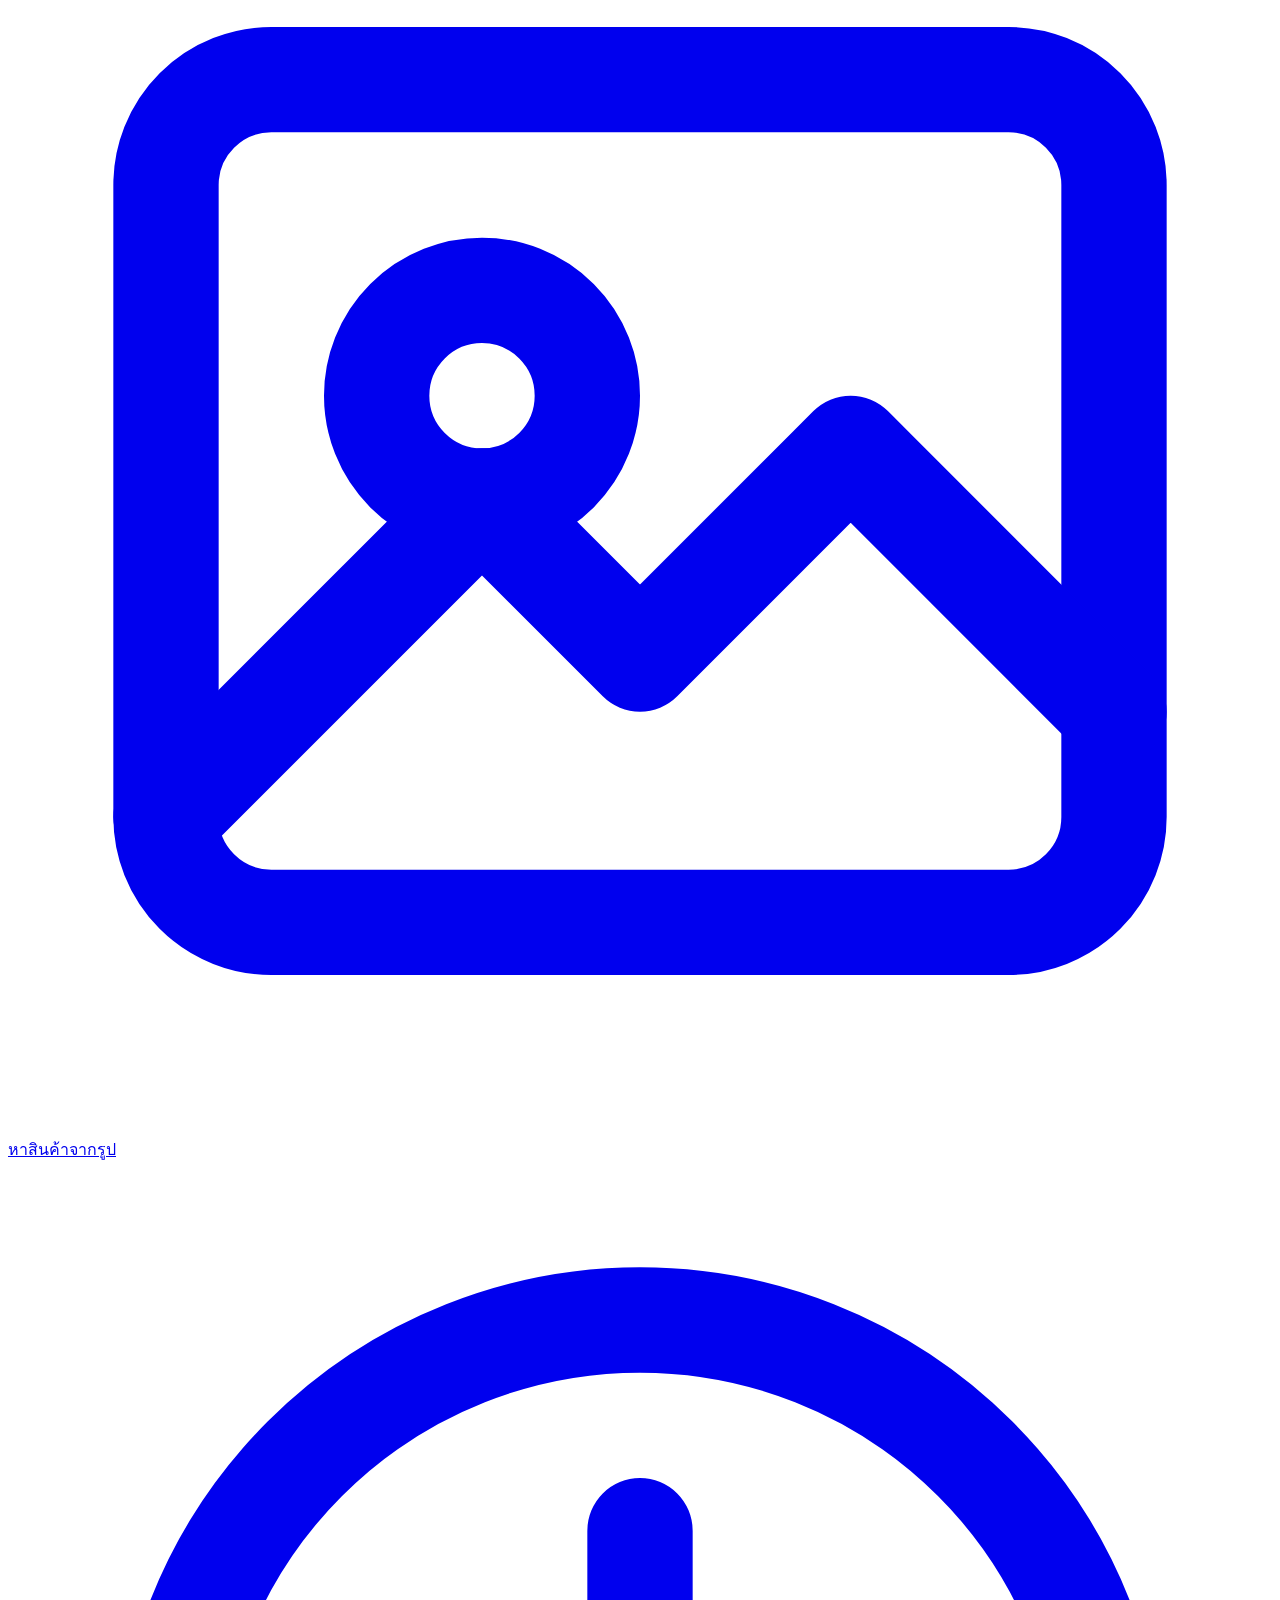
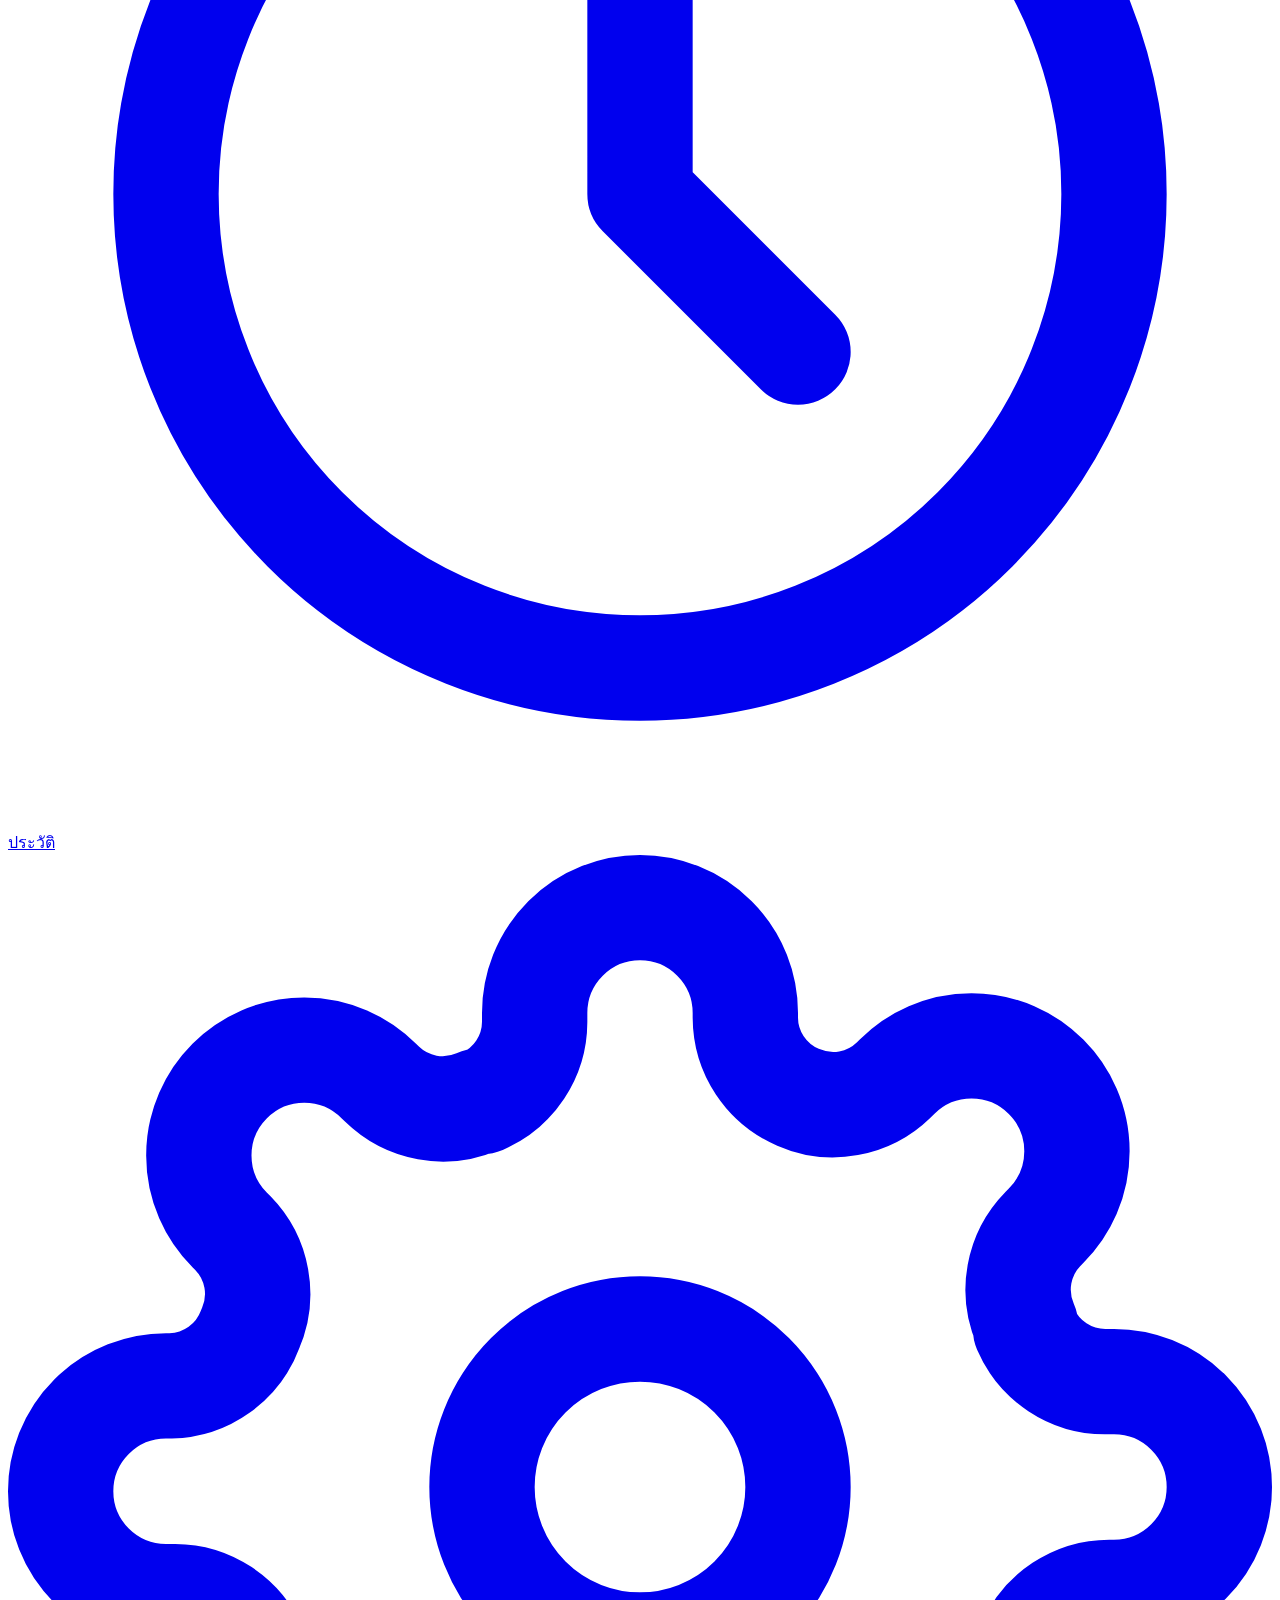
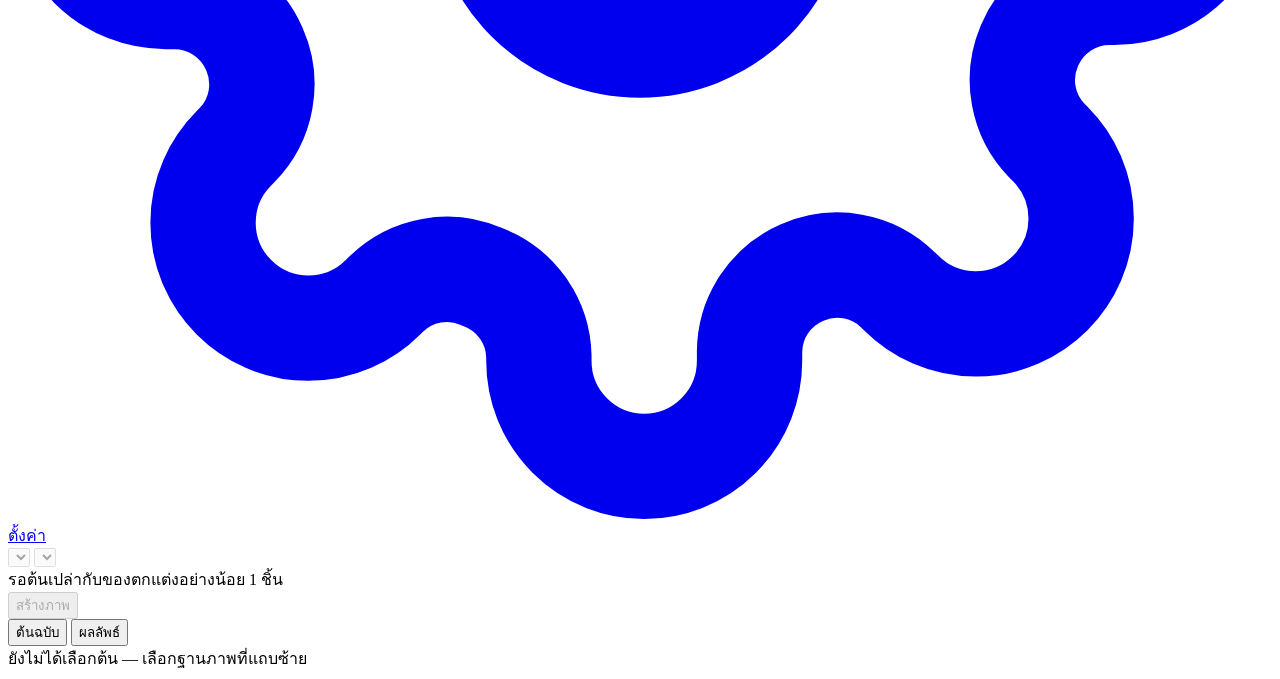
==== commit 5418c3f7: "feat(frontend): render() from one shared store; Custom, Auto and Prompt panels on shared components " ====
--- a/frontend/index.html
+++ b/frontend/index.html
@@ -5,15 +5,21 @@
 <meta name="viewport" content="width=device-width, initial-scale=1">
 <title>Tree Decorator</title>
 <link rel="icon" href="/static/icon.ico">
-<link rel="stylesheet" href="/static/styles/tokens.css?v=8.49">
-<link rel="stylesheet" href="/static/styles/components.css?v=8.49">
-<script src="/static/theme.js?v=8.49"></script>
-<script src="/static/sidebar.js?v=8.49"></script>
+<link rel="stylesheet" href="/static/styles/tokens.css?v=8.53">
+<link rel="stylesheet" href="/static/styles/components.css?v=8.53">
+<script src="/static/store.js?v=8.53"></script>
+<script src="/static/theme.js?v=8.53"></script>
+<script src="/static/sidebar.js?v=8.53"></script>
 </head>
 <body>
 
 <header class="topbar">
   <span class="logo">Tree Decorator</span>
+  <div class="mode-switch" role="tablist" aria-label="โหมดสร้างภาพ">
+    <button type="button" class="row active" id="mode-btn-custom" aria-pressed="true">กำหนดเอง</button>
+    <button type="button" class="row" id="mode-btn-prompt" aria-pressed="false">Prompt mode</button>
+    <button type="button" class="row" id="mode-btn-auto" aria-pressed="false">Auto ตามโทน</button>
+  </div>
   <span class="spacer"></span>
   <div class="tile">
     <span class="k caption">สร้างไปแล้ว</span>
@@ -49,204 +55,75 @@
     </a>
   </nav>
 
-  <main class="page stack">
+  <main class="workspace">
 
-    <!-- Three ways in: "กำหนดเอง" is the panels below, unchanged. "Auto ตามโทน" is a simple
-         helper for a customer who doesn't know what to pick — one question, the tone, then a
-         fixed recipe of decorations auto-filled into the same panels via auto.js. "Prompt mode"
-         is a chat-style page (prompt.js): attach the same tree/decorations/scene as chips,
-         type a free description instead of picking a density, send once. None of the three
-         replaces another. -->
-    <div class="mode-switch" role="tablist" aria-label="โหมดสร้างภาพ">
-      <button type="button" class="row active" id="mode-btn-custom" aria-pressed="true">กำหนดเอง</button>
-      <button type="button" class="row" id="mode-btn-prompt" aria-pressed="false">Prompt mode</button>
-      <button type="button" class="row" id="mode-btn-auto" aria-pressed="false">Auto ตามโทน</button>
+  <!-- One shell for all three modes (SPEC layout v2). The sidebar body is filled in by render.js
+       from `store`, one panel per mode; the footer and the stage are shared. -->
+  <aside class="work-side">
+    <div class="work-body" id="work-body">
+      <div class="stack" id="panel-custom"></div>
+      <div class="stack" id="panel-auto" hidden></div>
+      <div class="stack" id="panel-prompt" hidden></div>
     </div>
 
-    <!-- The three-panel flow the design is built around: bare tree in, decorations in,
-         result out. Generate lives inside the result panel — it is the button that fills
-         this panel, so it sits where its effect appears rather than in a card of its own. -->
-    <div class="panels" id="mode-custom">
+    <div class="work-footer" id="generate-footer">
+      <select class="input option-name" id="size-select" disabled aria-label="ขนาดภาพผลลัพธ์"></select>
+      <select class="input" id="density-select" disabled aria-label="ความหนาแน่นของตกแต่ง"></select>
+      <div class="chip" id="status-chip">รอต้นเปล่ากับของตกแต่งอย่างน้อย 1 ชิ้น</div>
+      <div class="btn-row">
+        <button class="btn primary" id="generate-btn" disabled>สร้างภาพ</button>
+      </div>
+      <a class="hint footer-link" id="auto-refine-link" href="#" hidden>ปรับละเอียดต่อในโหมดกำหนดเอง</a>
+      <div class="notice" id="error-box" hidden></div>
+    </div>
+  </aside>
 
-      <section class="card stack">
-        <span class="panel-title">1 — ต้นเปล่า / ผนัง</span>
-        <select class="input" id="backdrop-select" aria-label="พื้นหลัง: ต้นคริสต์มาส หรือ ผนัง">
-          <option value="tree">ต้นคริสต์มาส</option>
-          <option value="wall">ผนัง หรือ ประตู</option>
-        </select>
-
-        <!-- Three ways to fill this one slot, not three things to do: the catalogue first,
-             since a shop most often decorates its own stock, then an own photo, then the
-             samples for someone with neither to hand. Each is labelled as an alternative so
-             the stack does not read as a checklist. -->
-        <div class="stack alt-group">
-          <div class="stack">
-            <span class="section-title">เลือกจาก catalogue</span>
-            <div class="btn-row">
-              <button class="btn" id="tree-catalog-toggle">เปิด catalogue</button>
-            </div>
-          </div>
-          <div class="stack">
-            <span class="section-title">หรืออัปโหลดรูปเอง</span>
-            <input class="input" type="file" id="tree-file" accept="image/jpeg,image/png">
-          </div>
-          <div class="stack">
-            <span class="section-title">หรือใช้รูปตัวอย่าง</span>
-            <div class="btn-row">
-              <button class="btn" id="tree-sample-toggle">ดูรูปตัวอย่าง</button>
-            </div>
-            <div class="sample-strip" id="tree-samples" hidden></div>
-          </div>
-        </div>
-        <div class="thumb-frame" id="tree-preview-frame" hidden>
-          <img class="thumb" id="tree-preview" alt="ต้นเปล่า">
-          <span class="thumb-code" id="tree-code-badge" hidden></span>
-        </div>
-        <div id="tree-size-gate" hidden></div>
-      </section>
-
-      <section class="card stack role-decoration">
-        <span class="panel-title">2 — ของตกแต่ง</span>
-        <div class="decoration-columns">
-
-          <div class="stack decoration-list-col">
-            <span class="hint" id="element-count-hint">ใส่ได้ถึง 10 ชิ้น</span>
-            <ul class="accepted" id="accepted-elements"></ul>
-          </div>
-
-          <div class="stack decoration-controls-col">
-
-            <div class="stack">
-              <span class="section-title">เลือกจาก catalogue</span>
-              <button class="btn" id="catalog-toggle">เปิด catalogue</button>
-            </div>
-
-            <div class="stack">
-              <span class="section-title">หรืออัปโหลดรูปเอง</span>
-              <span class="hint">รูปของตกแต่งชิ้นเดียว ตัดพื้นหลังก่อนใช้</span>
-              <input class="input" type="file" id="element-file" accept="image/jpeg,image/png">
-              <div class="btn-row">
-                <button class="btn" id="cut-btn" disabled>ตัดพื้นหลัง</button>
-                <span class="hint" id="cut-hint"></span>
-              </div>
-              <div class="thumb-frame-sm" id="element-preview-frame" hidden>
-                <img class="thumb-sm checker" id="element-preview" alt="ของตกแต่งที่ตัดพื้นหลังแล้ว">
-                <span class="thumb-code" id="element-code-badge" hidden></span>
-              </div>
-              <div class="btn-row" id="element-actions" hidden>
-                <button class="btn" id="accept-btn">ใช้ชิ้นนี้</button>
-                <button class="btn danger" id="reject-btn">ทิ้ง แล้วลองใหม่</button>
-              </div>
-            </div>
-
-            <div class="stack section-optional">
-              <span class="section-title">บรรยากาศอ้างอิง <span class="hint">— ไม่ใส่ก็ได้</span></span>
-              <span class="hint">รูปสถานที่ที่อยากให้ต้นไปอยู่</span>
-              <input class="input" type="file" id="scene-reference-file" accept="image/jpeg,image/png">
-              <div class="btn-row">
-                <button class="btn" id="scene-sample-toggle">รูปตัวอย่าง</button>
-              </div>
-              <div class="sample-strip" id="scene-samples" hidden></div>
-              <div class="btn-row" id="scene-reference-actions" hidden>
-                <button class="btn danger" id="scene-reference-clear">เอารูปออก</button>
-              </div>
-              <img class="thumb-sm" id="scene-reference-preview" alt="รูปบรรยากาศอ้างอิง" hidden>
-            </div>
-
-          </div>
-
-        </div>
-      </section>
-
-      <section class="card stack role-result">
-        <span class="panel-title">3 — ผลลัพธ์</span>
-        <select class="input option-name" id="size-select" disabled aria-label="ขนาดภาพผลลัพธ์"></select>
-        <select class="input" id="density-select" disabled aria-label="ความหนาแน่นของตกแต่ง"></select>
-        <div class="chip" id="status-chip">รอต้นเปล่ากับของตกแต่งอย่างน้อย 1 ชิ้น</div>
-        <div class="btn-row">
-          <button class="btn primary" id="generate-btn" disabled>สร้างภาพ</button>
-        </div>
-        <div class="notice" id="error-box" hidden></div>
-        <span class="hint" id="result-empty">ภาพที่ได้จะปรากฏตรงนี้</span>
-        <img class="thumb" id="out-result" alt="ต้นที่แต่งแล้ว" hidden>
-        <div class="btn-row" id="count-actions" hidden>
-          <button class="btn" id="count-btn">นับของในรูปนี้</button>
-          <span class="hint">เสียเงินเพิ่มเล็กน้อย</span>
-        </div>
-        <ul class="hint" id="result-quantities" hidden></ul>
-        <span class="hint" id="count-note" hidden></span>
-        <span class="hint" id="stock-note" hidden>ของที่ต้องเบิก (คิดจากขนาดจริงในแคตตาล็อก ไม่ใช่การนับจากรูป)</span>
-        <ul class="hint" id="result-stock" hidden></ul>
-        <div class="btn-row" id="result-actions" hidden>
-          <a class="btn" id="download-btn" download>ดาวน์โหลด</a>
-          <!-- Full price breakdown now lives on its own page (quote.html/quote.js) — panels
-               1-3 were too cramped for it. href/hidden set by resumeFromHistory() and the
-               generate-btn handler in app.js once a request_id exists. -->
-          <a class="btn" id="quote-link" href="/quote" hidden>ดูราคาแบบเต็ม →</a>
-          <span class="hint mono" id="result-meta"></span>
-        </div>
-      </section>
-
+  <section class="stage">
+    <div class="stage-bar">
+      <div class="mode-switch" role="tablist" aria-label="มุมมองภาพ">
+        <button type="button" class="row active" id="stage-tab-original" aria-pressed="true">ต้นฉบับ</button>
+        <button type="button" class="row" id="stage-tab-result" aria-pressed="false">ผลลัพธ์</button>
+      </div>
+      <span class="hint" id="stage-status"></span>
     </div>
-
-    <!-- Owned entirely by auto.js — the tone row and the proposed decorations, built the
-         same way #accepted-elements is: a container the script fills in. -->
-    <div id="mode-auto" hidden></div>
-
-    <!-- Owned entirely by prompt.js. A chat log (bot greeting, then a user message + a bot
-         reply per send) above a composer: attachment chips, a free-text box, and Send —
-         built the same "script fills in the container" way as #mode-auto. -->
-    <div id="mode-prompt" class="chat-shell" hidden>
-      <div class="chat-log" id="prompt-log">
-        <div class="msg bot">
-          <div class="msg-bubble">แนบต้นไม้กับของตกแต่ง แล้วบอกว่าอยากได้แบบไหน กด ส่ง ครั้งเดียวจบ</div>
-        </div>
+    <div class="stage-canvas" id="stage-view-original">
+      <div class="stage-frame" id="stage-original-frame" hidden>
+        <img class="thumb" id="stage-original" alt="ต้นเปล่า">
+        <span class="thumb-code" id="stage-original-code" hidden></span>
       </div>
-      <div class="composer">
-        <div class="composer-attachments" id="prompt-attachments"></div>
-        <div class="composer-box">
-          <div class="composer-attach-row">
-            <button type="button" class="attach-btn" id="prompt-attach-tree">
-              <svg viewBox="0 0 24 24" fill="none" stroke="currentColor" stroke-width="2" stroke-linecap="round" stroke-linejoin="round"><path d="M12 3v4M5 8l14 0M7 8l-3 6h16l-3-6M6 14l-2 4h16l-2-4"/></svg>
-              แนบต้นไม้
-            </button>
-            <button type="button" class="attach-btn" id="prompt-attach-element">
-              <svg viewBox="0 0 24 24" fill="none" stroke="currentColor" stroke-width="2" stroke-linecap="round" stroke-linejoin="round"><circle cx="12" cy="12" r="8"/><path d="M12 4v2M12 18v2"/></svg>
-              แนบของตกแต่ง
-            </button>
-            <button type="button" class="attach-btn" id="prompt-attach-scene">
-              <svg viewBox="0 0 24 24" fill="none" stroke="currentColor" stroke-width="2" stroke-linecap="round" stroke-linejoin="round"><rect x="3" y="5" width="18" height="14" rx="2"/><circle cx="8" cy="10" r="1.5"/><path d="M3 16l5-4 4 3 5-5 4 4"/></svg>
-              แนบสถานที่จริง (บรรยากาศ)
-            </button>
-            <button type="button" class="attach-btn" id="prompt-attach-gallery">
-              <svg viewBox="0 0 24 24" fill="none" stroke="currentColor" stroke-width="2" stroke-linecap="round" stroke-linejoin="round"><rect x="3" y="3" width="7" height="7" rx="1"/><rect x="14" y="3" width="7" height="7" rx="1"/><rect x="3" y="14" width="7" height="7" rx="1"/><rect x="14" y="14" width="7" height="7" rx="1"/></svg>
-              เลือกจากตัวอย่าง
-            </button>
-            <input type="file" id="prompt-tree-file" accept="image/jpeg,image/png" hidden>
-            <input type="file" id="prompt-element-file" accept="image/jpeg,image/png" hidden>
-            <input type="file" id="prompt-scene-file" accept="image/jpeg,image/png" hidden>
-          </div>
-          <textarea class="composer-textarea" id="prompt-textarea"
-            placeholder="อยากได้แบบไหน เช่น “แต่งโทนแดง-ทอง หรูหรา เว้นระยะห่างพอสมควร”"></textarea>
-          <div class="composer-footer">
-            <div class="composer-footer-left">
-              <select class="input size-select-mini" id="prompt-size-select" disabled aria-label="ขนาดภาพผลลัพธ์"></select>
-              <span class="char-count" id="prompt-char-count">0 / 500</span>
-            </div>
-            <button type="button" class="btn send-btn" id="prompt-send" disabled aria-label="ส่ง" title="ส่ง">
-              <svg viewBox="0 0 24 24" fill="none" stroke="currentColor" stroke-width="2" stroke-linecap="round" stroke-linejoin="round"><path d="M22 2 11 13"/><path d="M22 2 15 22l-4-9-9-4Z"/></svg>
-            </button>
-          </div>
-        </div>
+      <span class="hint stage-empty" id="stage-original-empty">ยังไม่ได้เลือกต้น — เลือกฐานภาพที่แถบซ้าย</span>
+    </div>
+    <div class="stack stage-result" id="stage-view-result" hidden>
+      <span class="hint" id="result-empty">ภาพที่ได้จะปรากฏตรงนี้</span>
+      <div class="stage-spinner" id="stage-spinner" hidden><span class="typing-dots"><span></span><span></span><span></span></span> กำลังสร้างภาพ…</div>
+      <img class="thumb" id="out-result" alt="ต้นที่แต่งแล้ว" hidden>
+      <div class="btn-row" id="count-actions" hidden>
+        <button class="btn" id="count-btn">นับของในรูปนี้</button>
+        <span class="hint">เสียเงินเพิ่มเล็กน้อย</span>
+      </div>
+      <ul class="hint" id="result-quantities" hidden></ul>
+      <span class="hint" id="count-note" hidden></span>
+      <span class="hint" id="stock-note" hidden>ของที่ต้องเบิก (คิดจากขนาดจริงในแคตตาล็อก ไม่ใช่การนับจากรูป)</span>
+      <ul class="hint" id="result-stock" hidden></ul>
+      <div class="btn-row" id="result-actions" hidden>
+        <a class="btn" id="download-btn" download>ดาวน์โหลด</a>
+        <a class="btn" id="quote-link" href="/quote" hidden>ดูราคาแบบเต็ม →</a>
+        <span class="hint mono" id="result-meta"></span>
       </div>
     </div>
+  </section>
 
-  </main>
+  <input type="file" id="base-file" accept="image/jpeg,image/png" hidden>
+  <input type="file" id="element-file" accept="image/jpeg,image/png" multiple hidden>
+  <input type="file" id="atmosphere-file" accept="image/jpeg,image/png" hidden>
+
+</main>
 </div>
 
 <dialog id="confirm-dialog">
   <h2>สร้างภาพนี้เลยไหม</h2>
   <p id="confirm-body"></p>
+  <div class="confirm-prompt-preview" id="confirm-prompt-preview" hidden></div>
   <div class="notice warning" id="confirm-missing-sizes" hidden></div>
   <ul class="hint" id="confirm-quantities" hidden></ul>
   <div class="btn-row">
@@ -255,18 +132,6 @@
   </div>
 </dialog>
 
-<!-- prompt.js's own confirm dialog — a near-duplicate of #confirm-dialog above (own ids), kept
-     separate rather than shared so app.js's and prompt.js's confirm/cancel handlers never
-     both fire on the same <dialog>. -->
-<dialog id="prompt-confirm-dialog">
-  <h2>สร้างภาพนี้เลยไหม</h2>
-  <p id="prompt-confirm-body"></p>
-  <div class="confirm-prompt-preview" id="prompt-confirm-preview" hidden></div>
-  <div class="btn-row">
-    <button class="btn success" id="prompt-confirm-yes">สร้างเลย</button>
-    <button class="btn danger" id="prompt-confirm-no">ยกเลิก</button>
-  </div>
-</dialog>
 
 <!-- The catalogue picker. A modal rather than an inline panel because it is a browse: the
      grid wants the whole width, and opening it should not push the rest of panel 2 around. -->
@@ -312,9 +177,10 @@
   <img id="lightbox-image" alt="">
 </dialog>
 
-<script src="/static/api.js?v=8.49"></script>
-<script src="/static/app.js?v=8.49"></script>
-<script src="/static/auto.js?v=8.49"></script>
-<script src="/static/prompt.js?v=8.49"></script>
+<script src="/static/api.js?v=8.53"></script>
+<script src="/static/render.js?v=8.53"></script>
+<script src="/static/app.js?v=8.53"></script>
+<script src="/static/auto.js?v=8.53"></script>
+<script src="/static/prompt.js?v=8.53"></script>
 </body>
 </html>
